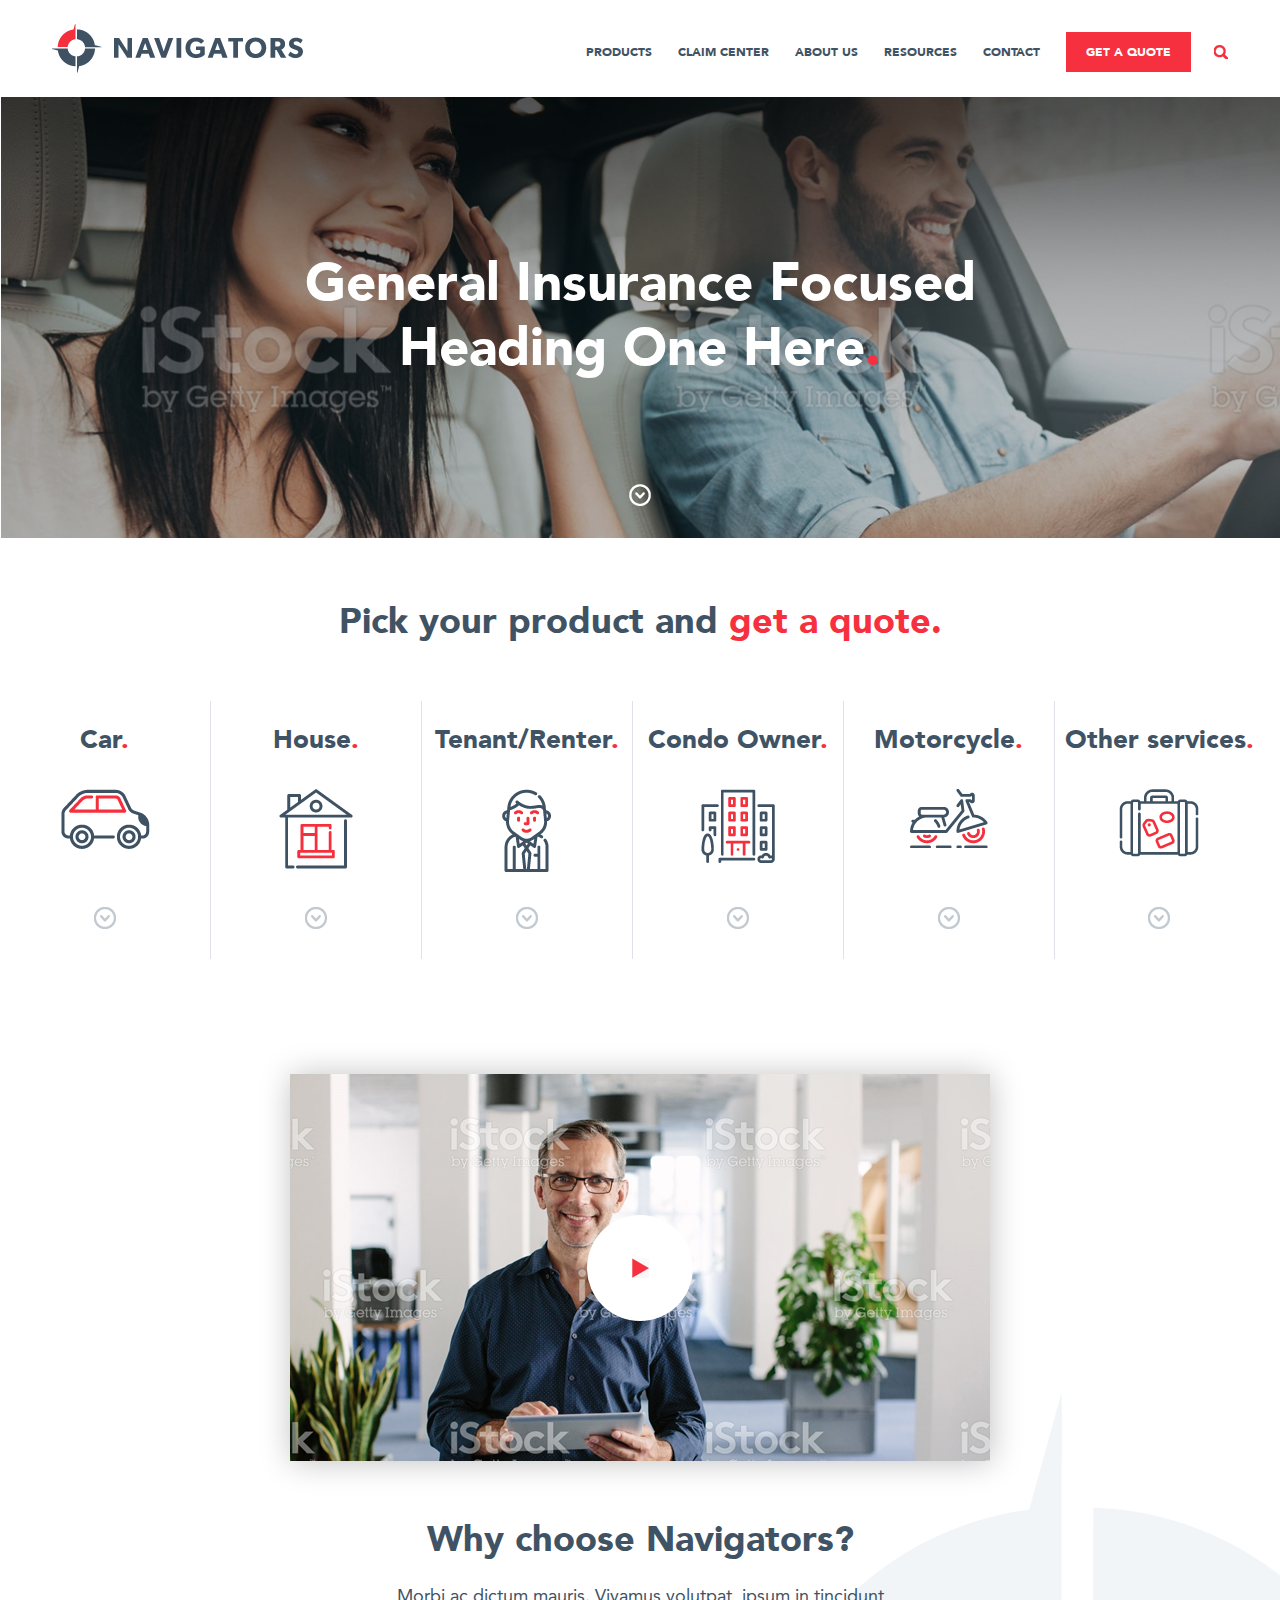
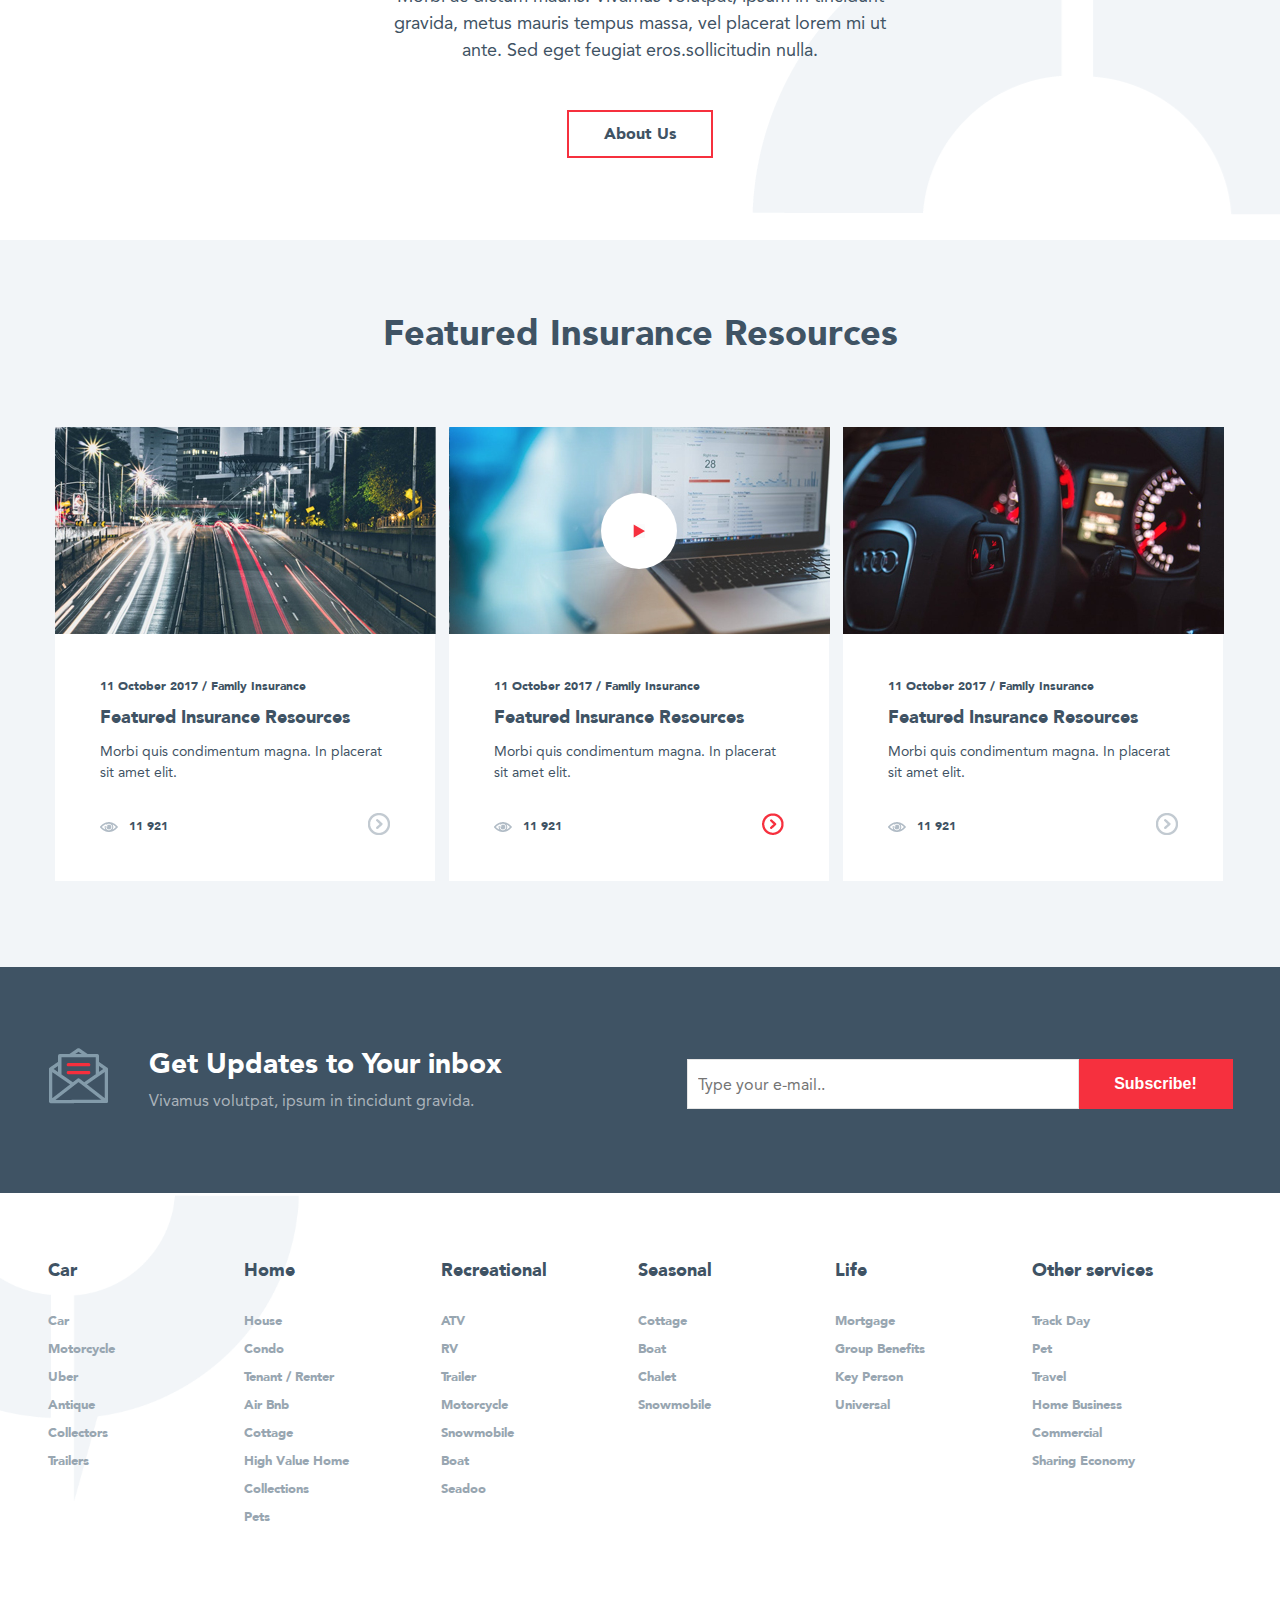
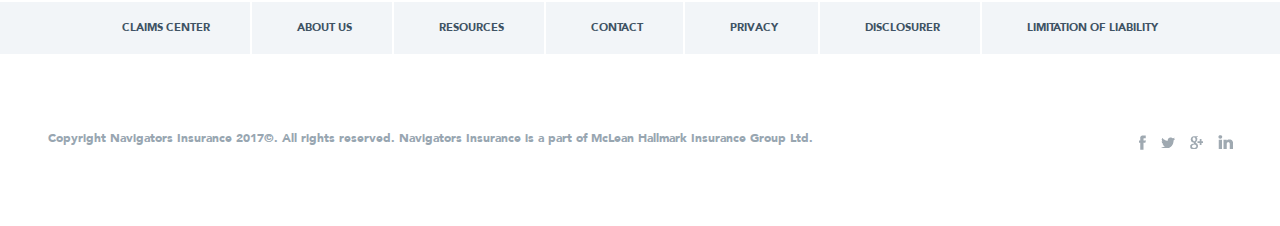
==== index.html @ dd0a59f6 "first-commit" ====
<!DOCTYPE html>
<head>
	<meta http-equiv="Content-Type" content="text/html; charset=utf-8" />
	<title>Navigators</title>
	<meta name="viewport" content="width=device-width, initial-scale=1">
	<link rel="shortcuticon" type="image/x-icon" href="images/favicon.ico">

	<!-- Custom Stylesheet -->
	<link rel="stylesheet" href="css/style.css">

	<!--[if lt IE 9]>
		<script src="js/html5shiv.js"></script>
	<![endif]-->

</head>

<body>
	
	<div class="main">
		<!-- header -->
		<header>
			<div class="outer_container">
				<div class="logo pull_left">
					<a class="inl_block full_width" href="javascript:void(0);">
						<img src="images/logo/logo.svg" alt="">
					</a>
				</div>
				<div class="nav-right pull_right">
					<div class="nav inl_block">
						<ul>
							<li class="inl_block"><a href="javascript:void(0);">products</a></li>
							<li class="inl_block"><a href="javascript:void(0);">claim center</a></li>
							<li class="inl_block"><a href="javascript:void(0);">about us</a></li>
							<li class="inl_block"><a href="javascript:void(0);">resources</a></li>
							<li class="inl_block"><a href="javascript:void(0);">contact</a></li>
						</ul>
					</div>
					<div class="get_quote inl_block">
						<a href="javascript:void(0);" class="inl_block">get a quote</a>
					</div>
					<div class="search_icon inl_block">
						<span><img src="images/icons/search.svg" alt=""></span>
					</div>
				</div>
				<div class="clear_fix"></div>
			</div>
		</header>

		<!-- banner -->

		<section class="home_banner">
			<div class="main_container">
				<div class="home_banner_cont_cover">
					<div class="banner_tag_line act_center">
						<h1 class="text_center no_margin">General Insurance Focused <br> Heading One Here<span class="red_cont">.</span></h1>
					</div>
					<a href="javascript:void(0);" class="inl_block"><span class="scroll_down_icon"></span></a>
				</div>
			</div>
		</section>

		<!-- pick product -->

		<section class="pick_product">
			<div class="outer_container">
				<div class="pick_product_cover">
					<div class="its_title">
						<h2 class="no_margin text_center" >Pick your product and <span class="red_cont">get a quote.</span></h2>
					</div>
					<ul class="product_gridof6 no_list_style">
						<li class="product_box">
							<h4 class="m_top_0">Car<span class="red_cont">.</span></h4>
							<div class="product_icon text_center">
								<img src="images/icons/car_icon.png" alt="">
							</div>
							<div class="product_drop_arrow text_center">
								<a href="javascript:void(0);"><img src="images/icons/grey_down_icon.png" alt=""></a>
							</div>
						</li>
						<li class="product_box">
							<h4 class="m_top_0">House<span class="red_cont">.</span></h4>
							<div class="product_icon text_center">
								<img src="images/icons/house_icon.png" alt="">
							</div>
							<div class="product_drop_arrow text_center">
								<a href="javascript:void(0);"><img src="images/icons/grey_down_icon.png" alt=""></a>
							</div>
						</li>
						<li class="product_box">
							<h4 class="m_top_0">Tenant/Renter<span class="red_cont">.</span></h4>
							<div class="product_icon text_center">
								<img src="images/icons/tenant_icon.png" alt="">
							</div>
							<div class="product_drop_arrow text_center">
								<a href="javascript:void(0);"><img src="images/icons/grey_down_icon.png" alt=""></a>
							</div>
						</li>
						<li class="product_box">
							<h4 class="m_top_0">Condo Owner<span class="red_cont">.</span></h4>
							<div class="product_icon text_center">
								<img src="images/icons/condo_icon.png" alt="">
							</div>
							<div class="product_drop_arrow text_center">
								<a href="javascript:void(0);"><img src="images/icons/grey_down_icon.png" alt=""></a>
							</div>
						</li>
						<li class="product_box">
							<h4 class="m_top_0">Motorcycle<span class="red_cont">.</span></h4>
							<div class="product_icon text_center">
								<img src="images/icons/motor_cycle_icon.png" alt="">
							</div>
							<div class="product_drop_arrow text_center">
								<a href="javascript:void(0);"><img src="images/icons/grey_down_icon.png" alt=""></a>
							</div>
						</li>
						<li class="product_box">
							<h4 class="m_top_0">Other services<span class="red_cont">.</span></h4>
							<div class="product_icon text_center">
								<img src="images/icons/other_icon.png" alt="">
							</div>
							<div class="product_drop_arrow text_center">
								<a href="javascript:void(0);"><img src="images/icons/grey_down_icon.png" alt=""></a>
							</div>
						</li>
						<div class="clear_fix"></div>
					</ul>
				</div>
			</div>
		</section>
		
		<!-- video & why section -->

		<section class="video__why">
			<div class="outer_container">
				<div class="video_cover">
					<div class="video_box">
						<img src="images/backgrounds/video_bg.jpg" alt="">
						<span class="play_btn"></span>
					</div>
				</div>
				<div class="about_nav_cover">
					<div class="its_title">
						<h2 class="no_margin text_center" >Why choose Navigators?</h2>
					</div>
					<div class="about_nav_cont">
						<p>Morbi ac dictum mauris. Vivamus volutpat, ipsum in tincidunt gravida, metus mauris tempus massa, vel placerat lorem mi ut ante. Sed eget feugiat eros.sollicitudin nulla. </p>
						<div class="about_link">
							<a href="">About Us</a>
						</div>
					</div>
				</div>
			</div>
		</section>

		
		<!-- featured insurance -->

		<section class="featured_insurance">
			<div class="main_container">
				<div class="featured_cover">
					<div class="its_title">
						<h2 class="no_margin text_center">Featured Insurance Resources</h2>
					</div>
					<div class="feature_cards">
						<div class="feature_col">
							<div class="feat_img">
								<img src="images/feature_1.jpg" alt="">
							</div>
							<div class="feat_cont">
								<div class="feat_date">
									<p>11 October 2017 / Family Insurance</p>
								</div>
								<div class="feat_name">
									<h6>Featured Insurance Resources</h6>
								</div>
								<div class="feat_para">
									<p>Morbi quis condimentum magna. In placerat sit amet elit.</p>
								</div>
								<div class="feat_foot">
									<span class="feat_views pull_left">
										<img src="images/icons/views.png" alt="">
										11 921
									</span>
									<span  class="feat_link pull_right">
										<a href=""><img class="icon_right" src="images/icons/grey_down_icon.png" alt=""></a>
									</span>
									<div class="clear_fix"></div>
								</div>
							</div>
						</div>
						<div class="feature_col">
							<div class="feat_img">
								<img src="images/feature_2.jpg" alt="">
								<span class="small_play_btn"></span>
							</div>
							<div class="feat_cont">
								<div class="feat_date">
									<p>11 October 2017 / Family Insurance</p>
								</div>
								<div class="feat_name">
									<h6>Featured Insurance Resources</h6>
								</div>
								<div class="feat_para">
									<p>Morbi quis condimentum magna. In placerat sit amet elit.</p>
								</div>
								<div class="feat_foot">
									<span class="feat_views pull_left">
										<img src="images/icons/views.png" alt="">
										11 921
									</span>
									<span  class="feat_link pull_right">
										<a href=""><img src="images/icons/red_icon_right.png" alt=""></a>
									</span>
									<div class="clear_fix"></div>
								</div>
							</div>
						</div>
						<div class="feature_col">
							<div class="feat_img">
								<img src="images/feature_3.jpg" alt="">
							</div>
							<div class="feat_cont">
								<div class="feat_date">
									<p>11 October 2017 / Family Insurance</p>
								</div>
								<div class="feat_name">
									<h6>Featured Insurance Resources</h6>
								</div>
								<div class="feat_para">
									<p>Morbi quis condimentum magna. In placerat sit amet elit.</p>
								</div>
								<div class="feat_foot">
									<span class="feat_views pull_left">
										<img src="images/icons/views.png" alt="">
										11 921
									</span>
									<span  class="feat_link pull_right">
										<a href=""><img class="icon_right" src="images/icons/grey_down_icon.png" alt=""></a>
									</span>
									<div class="clear_fix"></div>
								</div>
							</div>
						</div>
						<div class="clear_fix"></div>
					</div>
				</div>
			</div>
		</section>


		<footer>
			<section class="get_update">
				<div class="main_container">
					<div class="left_content pull_left">
						<span class="update_icon inl_block vtop"><img src="images/icons/update_mail_icon.svg" alt=""></span>
						<div class="get_update_content inl_block">
							<h4 class="m_top_0">Get Updates to Your inbox</h4>
							<p class="m_buttom_0">Vivamus volutpat, ipsum in tincidunt gravida.</p>
						</div>
					</div>
					<div class="right_content pull_right">
						<div class="subcribe_cover">
							<form action="POST" class="subscribe_me pull_right">
								<input type="email" placeholder="Type your e-mail.." class="vtop">
								<span class="inl_block"><input type="submit" value="Subscribe!" class="text_center"></span>
							</form>
						</div>
					</div>
					<div class="clear_fix"></div>
				</div>
			</section>
			<section class="footer_main">
				<div class="footer_nav">
					<div class="main_container">
						<div class="foot_col">
							<h6 class="m_top_0">Car</h6>
							<ul class="no_list_style">
								<li><a href="javascript:void(0);">Car</a></li>
								<li><a href="javascript:void(0);">Motorcycle</a></li> 
								<li><a href="javascript:void(0);">Uber</a></li>
								<li><a href="javascript:void(0);">Antique</a></li>
								<li><a href="javascript:void(0);">Collectors</a></li>
								<li><a href="javascript:void(0);">Trailers</a></li>
							</ul>
						</div>
						<div class="foot_col">
							<h6 class="m_top_0">Home</h6>
							<ul class="no_list_style">
								<li><a href="javascript:void(0);">House</a></li>
								<li><a href="javascript:void(0);">Condo</a></li> 
								<li><a href="javascript:void(0);">Tenant / Renter</a></li>
								<li><a href="javascript:void(0);">Air Bnb</a></li>
								<li><a href="javascript:void(0);">Cottage</a></li>
								<li><a href="javascript:void(0);">High Value Home</a></li>
								<li><a href="javascript:void(0);">Collections</a></li>
								<li><a href="javascript:void(0);">Pets</a></li>
							</ul>
						</div>
						<div class="foot_col">
							<h6 class="m_top_0">Recreational</h6>
							<ul class="no_list_style">
								<li><a href="javascript:void(0);">ATV</a></li>
								<li><a href="javascript:void(0);">RV</a></li> 
								<li><a href="javascript:void(0);">Trailer</a></li>
								<li><a href="javascript:void(0);">Motorcycle</a></li>
								<li><a href="javascript:void(0);">Snowmobile</a></li>
								<li><a href="javascript:void(0);">Boat</a></li>
								<li><a href="javascript:void(0);">Seadoo</a></li>
							</ul>
						</div>
						<div class="foot_col">
							<h6 class="m_top_0">Seasonal</h6>
							<ul class="no_list_style">
								<li><a href="javascript:void(0);">Cottage</a></li>
								<li><a href="javascript:void(0);">Boat</a></li> 
								<li><a href="javascript:void(0);">Chalet</a></li>
								<li><a href="javascript:void(0);">Snowmobile</a></li>
							</ul>
						</div>
						<div class="foot_col">
							<h6 class="m_top_0">Life</h6>
							<ul class="no_list_style">
								<li><a href="javascript:void(0);">Mortgage</a></li>
								<li><a href="javascript:void(0);">Group Benefits</a></li> 
								<li><a href="javascript:void(0);">Key Person</a></li>
								<li><a href="javascript:void(0);">Universal</a></li>
							</ul>
						</div>
						<div class="foot_col">
							<h6 class="m_top_0">Other services</h6>
							<ul class="no_list_style">
								<li><a href="javascript:void(0);">Track Day</a></li>
								<li><a href="javascript:void(0);">Pet</a></li> 
								<li><a href="javascript:void(0);">Travel</a></li>
								<li><a href="javascript:void(0);">Home Business</a></li>
								<li><a href="javascript:void(0);">Commercial</a></li>
								<li><a href="javascript:void(0);">Sharing Economy</a></li>
							</ul>
						</div>
					</div>
				</div>
				<div class="foot_nav_band">
					<div class="main_container">
						<ul class="no_list_style text_center child_inline">
							<li><a href="javascript:void(0);">Claims Center</a></li>
							<li><a href="javascript:void(0);">About US</a></li>
							<li><a href="javascript:void(0);">Resources</a></li>
							<li><a href="javascript:void(0);">Contact</a></li>
							<li><a href="javascript:void(0);">Privacy</a></li>
							<li><a href="javascript:void(0);">Disclosurer</a></li>
							<li><a href="javascript:void(0);">Limitation of Liability</a></li>
						</ul>
					</div>		
				</div>
				<div class="foot_bottom">
					<div class="main_container">
						<div class="copy_right pull_left inl_block">
							<p>Copyright Navigators Insurance 2017©. All rights reserved. Navigators Insurance is a part of McLean Hallmark Insurance Group Ltd.</p>
						</div>
						<div class="sociol_icon pull_right">
							<ul class="no_list_style child_inline">
								<li><a href="javascript:void(0);"><img src="images/icons/fb_icon.svg" alt=""></a></li>
								<li><a href="javascript:void(0);"><img src="images/icons/twitter_icon.svg" alt=""></a></li>
								<li><a href="javascript:void(0);"><img src="images/icons/gplus_icon.svg" alt=""></a></li>
								<li><a href="javascript:void(0);"><img src="images/icons/lin_icon.svg" alt=""></a></li>
							</ul>
						</div>
					</div>	
				</div>
			</section>
		</footer>



	</div>




	<!-- JQuery CDN -->
	<script src="http://ajax.googleapis.com/ajax/libs/jquery/1.9.1/jquery.min.js"></script>
	<!-- custom JS -->
	<script src="js/custom.js"></script>
</body>
</html>
---- css/style.css ----
@charset "utf-8";
/*
Theme Name: Retail Prophet
Theme URI: http://wordpress.org/themes/twentyfourteen
Author: Parachute
Author URI: http://parachutedev.ca
*/


* {
	 margin:0 auto;
}

html, body, div, span, applet, object, iframe, h1, h2, h3, h4, h5, h6, p, blockquote, pre, a, abbr, acronym, address, big, cite, code, del, dfn, em, font, ins, kbd, q, s, samp, small, strike, strong, sub, sup, tt, var, dl, dt, dd, ol, ul, li, fieldset, form, label, legend, table, caption, tbody, tfoot, thead, tr, th, td {
	border: 0;
	font-family: inherit;
	font-size: 100%;
	font-style: inherit;
	font-weight: inherit;
	margin: 0;
	outline: 0;
	padding: 0;
	vertical-align: baseline;
}
article, aside, details, figcaption, figure, footer, header, hgroup, nav, section {
	display: block;
}
audio, canvas, video {
	display: inline-block;
	max-width: 100%;
}
html {
	overflow-y: scroll;
	-webkit-text-size-adjust: 100%;
	-ms-text-size-adjust:100%;
}
body, button, input, select, textarea {
	font-weight: 400;
	line-height: 1.5;
}
a {
	color: #24890d;
	text-decoration: none;
	transition: all 0.5s ease 0s;
	-webkit-transition: all 0.5s ease 0s;
	-moz-transition: all 0.5s ease 0s;
	-o-transition: all 0.5s ease 0s;
}
a:focus {
	outline: none;
}
a:hover, a:active {
	outline: 0;
}
a:active, a:hover {
	color: #7ab509;
}
h1, h2, h3, h4, h5, h6 {
	clear: both;
	margin: 36px 0 12px;
}
h1 {
	font-size: 26px;
	line-height: 1.3846153846;
}
h2 {
	font-size: 24px;
	line-height: 1;
}
h3 {
	font-size: 22px;
	line-height: 1.0909090909;
}
h4 {
	font-size: 20px;
	line-height: 1.2;
}
h5 {
	font-size: 18px;
	line-height: 1.3333333333;
}
h6 {
	font-size: 16px;
	line-height: 1.5;
}
address {
	font-style: italic;
	margin-bottom: 24px;
}
abbr[title] {
	border-bottom: 1px dotted #2b2b2b;
	cursor: help;
}
b, strong {
	font-weight: 500;
}
cite, dfn, em, i {
	font-style: italic;
}
mark, ins {
	background: #fff9c0;
	text-decoration: none;
}
p {
	margin-bottom: 24px;
}
code, kbd, tt, var, samp, pre {
	font-family: monospace, serif;
	font-size: 15px;
	-webkit-hyphens: none;
	-moz-hyphens:none;
	-ms-hyphens: none;
	hyphens:none;
	line-height: 1.6;
}
pre {
	border: 1px solid rgba(0, 0, 0, 0.1);
	-webkit-box-sizing: border-box;
	-moz-box-sizing: border-box;
	box-sizing: border-box;
	margin-bottom: 24px;
	max-width: 100%;
	overflow: auto;
	padding: 12px;
	white-space: pre;
	white-space: pre-wrap;
	word-wrap: break-word;
}
blockquote, q {
	-webkit-hyphens: none;
	-moz-hyphens: none;
	-ms-hyphens: none;
	hyphens:none;
	quotes: none;
}
blockquote:before, blockquote:after, q:before, q:after {
	content: "";
	content: none;
}
blockquote {
	color: #767676;
	font-size: 19px;
	font-style: italic;
	font-weight: 300;
	line-height: 1.2631578947;
	margin-bottom: 24px;
}
blockquote cite, blockquote small {
	color: #2b2b2b;
	font-size: 16px;
	font-weight: 400;
	line-height: 1.5;
}
blockquote em, blockquote i, blockquote cite {
	font-style: normal;
}
blockquote strong, blockquote b {
	font-weight: 400;
}
small {
	font-size: smaller;
}
big {
	font-size: 125%;
}
sup, sub {
	font-size: 75%;
	height: 0;
	line-height: 0;
	position: relative;
	vertical-align: baseline;
}
sup {
	bottom: 1ex;
}
sub {
	top: .5ex;
}
dl {
	margin-bottom: 24px;
}
dt {
	font-weight: bold;
}
dd {
	margin-bottom: 24px;
}
ul, ol {
	list-style: none;
}
ul {
	list-style: disc;
}
ol {
	list-style: decimal;
}
img {
	-ms-interpolation-mode: bicubic;
	border: 0;
	vertical-align: middle;
}
figure {
	margin: 0;
}
fieldset {
	border: 1px solid rgba(0, 0, 0, 0.1);
	margin: 0 0 24px;
	padding: 11px 12px 0;
}
legend {
	white-space: normal;
}
button, input, select, textarea {
	-webkit-box-sizing: border-box;
	-moz-box-sizing: border-box;
	box-sizing: border-box;
	font-size: 100%;
	margin: 0;
	max-width: 100%;
	vertical-align: baseline;
}
button, input {
	line-height: normal;
}
input, textarea {
	background-image: -webkit-linear-gradient(hsla(0, 0%, 100%, 0), hsla(0, 0%, 100%, 0)); /* Removing the inner shadow, rounded corners on iOS inputs */
}
button, html input[type="button"], input[type="reset"], input[type="submit"] {
	-webkit-appearance: button;
	cursor: pointer;
}
button[disabled], input[disabled] {
	cursor: default;
}
input[type="checkbox"], input[type="radio"] {
	padding: 0;
}
input[type="search"] {
	-webkit-appearance: textfield;
}
input[type="search"]::-webkit-search-decoration {
-webkit-appearance: none;
}
button::-moz-focus-inner, input::-moz-focus-inner {
border: 0;
padding: 0;
}
textarea {
	overflow: auto;
	vertical-align: top;
}
table, th, td {
	border: 1px solid rgba(0, 0, 0, 0.1);
}
table {
	border-collapse: separate;
	border-spacing: 0;
	border-width: 1px 0 0 1px;
	margin-bottom: 24px;
	width: 100%;
}
caption, th, td {
	font-weight: normal;
	text-align: left;
}
th {
	border-width: 0 1px 1px 0;
	font-weight: bold;
}
td {
	border-width: 0 1px 1px 0;
}
del {
	color: #767676;
}
hr {
	background-color: rgba(0, 0, 0, 0.1);
	border: 0;
	height: 1px;
	margin-bottom: 23px;
}

/* Support a widely-adopted but non-standard selector for text selection styles
 * to achieve a better experience. See http://core.trac.wordpress.org/ticket/25898.
 */
/*::selection {
 background: #24890d;
 color: #fff;
 text-shadow: none;
}

::-moz-selection {
 background: #24890d;
 color: #fff;
 text-shadow: none;
}*/
/* Input fields */

input, textarea {
	border: 1px solid rgba(0, 0, 0, 0.1);
	border-radius: 2px;
	color: #2b2b2b;
	padding: 8px 10px 7px;
}
textarea {
	width: 100%;
}
input:focus, textarea:focus {
	border: 1px solid rgba(0, 0, 0, 0.3);
	outline: 0;
}
/* Buttons */
button, .button, input[type="button"], input[type="reset"], input[type="submit"] {
	background-color: #f6303e;
	border: 0;
	color: #fff;
	font-size: 12px;
	font-weight: 700;
	padding: 10px 30px 11px;
	text-transform: uppercase;
	vertical-align: bottom;
}
button:hover, button:focus, .button:hover, .button:focus, input[type="button"]:hover, input[type="button"]:focus, input[type="reset"]:hover, input[type="reset"]:focus, input[type="submit"]:hover, input[type="submit"]:focus {
	background-color: #41a62a;
	color: #fff;
}
button:active, .button:active, input[type="button"]:active, input[type="reset"]:active, input[type="submit"]:active {
	background-color: #55d737;
}
.search-field {
	width: 100%;
}
.search-submit {
	display: none;
}
/* Placeholder text color -- selectors need to be separate to work. */

::-webkit-input-placeholder {
 /*color: #939393;*/
}
:-moz-placeholder {
 /*color: #939393;*/
}
::-moz-placeholder {
/* color: #939393;*/
 opacity: 1; /* Since FF19 lowers the opacity of the placeholder by default */
}

:-ms-input-placeholder {
 /*color: #939393;*/
}
/* Responsive images. Fluid images for posts, comments, and widgets */

.hide {
	display: none;
}
.inl_block{
	display: inline-block;
}
.text_center{
	text-align: center;
}
.text_left{
	text-align: left;
}
.text-right{
	text-align: right;
}
.pull_left {
	float: left;
}
.pull_right {
	float: right;
}
.act_center {
	display: block;
	margin-left: auto;
	margin-right: auto;
}
.full_width{
	max-width: 100%;
}
.clear_fix{
	clear: both;
}
.uppercase{
	text-transform: uppercase;
}
.no_margin{
	margin: 0px;
}
.no_list_style{
	list-style-type: none; 
}
.vtop{
	vertical-align: top;
}
.m_top_0{
	margin-top: 0px;
}
.m_buttom_0{
	margin-bottom: 0px;
}
.child_inline *{
	display: inline-block;
}
/*font impotorted here*/
@font-face{
	font-family: Avenir_Black;
	src: url('../fonts/Avenir_Black.ttf');
}
@font-face{
	font-family: Avenir_Heavy;
	src: url('../fonts/Avenir_Heavy.ttf');
}
@font-face{
	font-family: Avenir_Roman;
	src: url('../fonts/Avenir_Roman.otf');
}

/*START: Custom Style*/
body{
	font-family: Avenir_Black;
	color: #3f5364;
	font-size: 100%;
	background-color: #fff;
}
.outer_container{
	max-width: 1498px;
	margin-left: auto;
	margin-right: auto;
}
.main_container{
	max-width: 1185px;
	margin-left: auto;
	margin-right: auto;
}
.main{
	width: 100%;
}
.red_cont{
	color: #f6303e;
}
/*START: Header style*/
header{
	padding: 24px 52px;
}
.logo a{
	width: 251px;
}
.nav{
	margin-top: 15px;
}
.nav li{
	margin-right: 21px;
}
.nav li a{
	font-size: 12px;
	color: #3f5364;
	text-transform: uppercase;
}
.get_quote a{
	text-transform: uppercase;
	padding: 11px 20px;
	color: #fff;
	background-color: #f6303e;
	font-size: 12px;
}
.search_icon{
	margin-top: 14px;
	margin-left: 18px;
}
.search_icon:hover{
	cursor: pointer;
}

/*END: Header style*/


/*START: footer style*/
.get_update{
	background-color: #3f5364;
	padding: 80px 0px 80px;
}
.left_content,
.right_content{
	width: 50%;
}
.get_update_content{
	margin-left: 35px;
}
.get_update_content h4{
	color: #fff;
	font-size: 28px;
	font-weight: bold;
	margin-bottom: 8px;
}
.get_update_content p{
	font-family: Avenir_Roman;
	font-size: 16px;
	color: #abb3bb;
}
.subcribe_cover{
	margin-top: 12px;
}
.subscribe_me{
	display: table;
}
.subscribe_me input[type="email"]{
	width: 392px;
	height: 50px;
	font-family: Avenir_Roman;
	font-size: 16px;
	background-color: #fff;
	color: #3f5364;
	display: table-cell;
	border-radius: 0px;
}
.subscribe_me input[type="submit"]{
	background-color: #f6303e;
	color: #fff;
	font-size: 16px;
	padding: 16px 0px;
	width: 154px;
	border-radius: 0px;
	text-transform: capitalize;
}
.footer_main{
	position: relative;
	padding: 63px 0 73px;
	overflow: hidden;
}
.footer_main::before{
	content: "";
	position: absolute;
	left: -256px;
    top: -324px;
	background-image: url('../images/backgrounds/magic_circle_bg.svg');
	background-repeat: no-repeat;
	background-size: contain;
	width: 100%;
	height: 100%;
	z-index: -1;
}
.footer_nav{
	padding-bottom: 70px;
}
.foot_col{
	width: 16.2%;
	display: inline-block;
	vertical-align: top;
}
.foot_col h6{
	font-size: 18px;
	color: #3f5364;
	font-weight: bold;
	margin-bottom: 25px;
}
.foot_col a{
	font-size: 13px;
	color: #98a6b1;
}
.foot_col li{
	margin-bottom: 4px;
}
.foot_nav_band{
	background-color: #f2f5f8;
}
.foot_nav_band li a{
	padding: 18px 40px;
	color: #3f5364;
	font-size: 11px;
	border-right: 2px solid #fff;
	text-transform: uppercase;
}
.foot_nav_band li:last-child a{
	border-right: none;
}
.foot_bottom{
	padding-top: 75px;
}
.copy_right p{
	color: #98a6b1;
	margin-bottom: 0px;
	font-size: 12px;
}
.sociol_icon li{
	margin-right: 10px;
}
.sociol_icon li:last-child{
	margin-right: 0px;
}
/*END: footer style*/


/*START: Banner style*/
.home_banner{
	background-image: url('../images/backgrounds/home_banner_bg.jpg');
	background-repeat: no-repeat;
	background-size: cover;
	min-height: 441px;
	position: relative;
}
.banner_tag_line{
	padding-top: 152px;
}
.banner_tag_line h1{
	font-weight: bold;
	font-size: 53px;
	color: #fff;
	line-height: 65px;
}
.scroll_down_icon{
	position: absolute;
	display: inline-block;
	width: 22px;
	height: 22px;
	background-image: url('../images/icons/scroll_down_icon.png');
	background-repeat: no-repeat;
	background-size: contain;
	left: 50%;
	transform: translateX(-50%);
	bottom: 32px;
	z-index: 2;
}
/*END: Banner style*/

/*START: PICK product*/

.pick_product_cover{
	padding: 65px 0px;
}
.its_title h2{
	font-size: 36px;
	color: #3f5364;
}
/*.product_gridof6{
	display: table;
}*/
.pick_product_cover .its_title{
	padding-bottom: 62px;
}
.product_box{
	width: 16.4%;
	float: left;
	border-right: 1px solid #dee2e6;
	display: inline-block;
	padding-top: 22px;
	padding-bottom: 30px;
}
.product_box h4{
	font-size: 26px;
	margin-bottom: 35px;
	text-align: center;
}
.product_icon{
	min-height: 84px;
}
.product_drop_arrow{
	margin-top: 32px;
}
.product_gridof6 li:nth-child(6){
	border-right: none; 
}
/*end: PICK product*/

/*start: video & why*/

.video_box{
	width: 700px;
	height: 387px;
	margin: auto;
	box-shadow: 1px 1px 30px #c1c1c1;
	position: relative;
}
.video__why{
	padding: 50px 0px 82px;
	background-image: url('../images/backgrounds/magic_circle_bg.png');
	background-repeat: no-repeat;
	background-position: 159% -685%;
}
.play_btn{
	position: absolute;
	height: 106px;
	width: 106px;
	left: 50%;
	top: 50%;
	transform: translate(-50%,-50%);
	border-radius: 50%;
	display: inline-block;
	background-image: url('../images/icons/play_icon.png');
	background-repeat: no-repeat;
	background-position: center;
	background-color: #fff; 
}
.play_btn:hover{
	cursor: pointer;
	background-color: rgba(0,0,0, 0.2);
}
.about_nav_cont{
	width: 40%;
	margin: 0 auto;
}
.about_nav_cont p{
	font-size: 18px;
	text-align: center;
	margin: 0px;
	font-family: Avenir_Roman;
}
.about_nav_cover .its_title{
	padding: 60px 0 25px;
}
.about_link{
	margin-top: 47px;
	text-align: center;
}
.about_link a{
	display: inline-block;
	color: #3f5364;
	padding: 10px 35px;
	border: 2px solid #f6303e;
}
/*end: video & why*/

/*START: featured insurance*/

.featured_insurance{
	background-color: #f2f5f8;
}
.featured_cover{
	padding: 75px 0px 86px;
}
.feature_cards{
	padding-top: 76px;
}
.feature_col{
	width: 380px;
	float: left;
	margin: 0 7px;
	background-color: #fff;
}
.feat_img{
	position: relative;
}
.small_play_btn{
	position: absolute;
	height: 76px;
	width: 76px;
	left: 50%;
	top: 50%;
	transform: translate(-50%,-50%);
	border-radius: 50%;
	display: inline-block;
	background-image: url('../images/icons/small_play_icon.png');
	background-repeat: no-repeat;
	background-position: center;
	background-color: #fff; 
}
.feat_cont{
	padding: 43px 45px 46px;
}
.feat_cont .feat_date p{
	font-size: 12px;
	color: #3f5364;
	font-size: 12px;
	margin-bottom: 8px;
}
.feat_name h6{
	color: #3f5364;
	font-size: 18px;
	margin-top: 0px;
	margin-bottom: 11px;
}
.feat_para{
	min-height: 70px;
}
.feat_para p{
	font-size: 14px;
	font-family: Avenir_Roman;
}
.icon_right{
	transform: rotate(-90deg);
}
.feat_views{
	font-size: 12px;
	margin-top: 6px;
}
.feat_views img{
	margin-right: 7px;
}
/*END: featured insurance*/
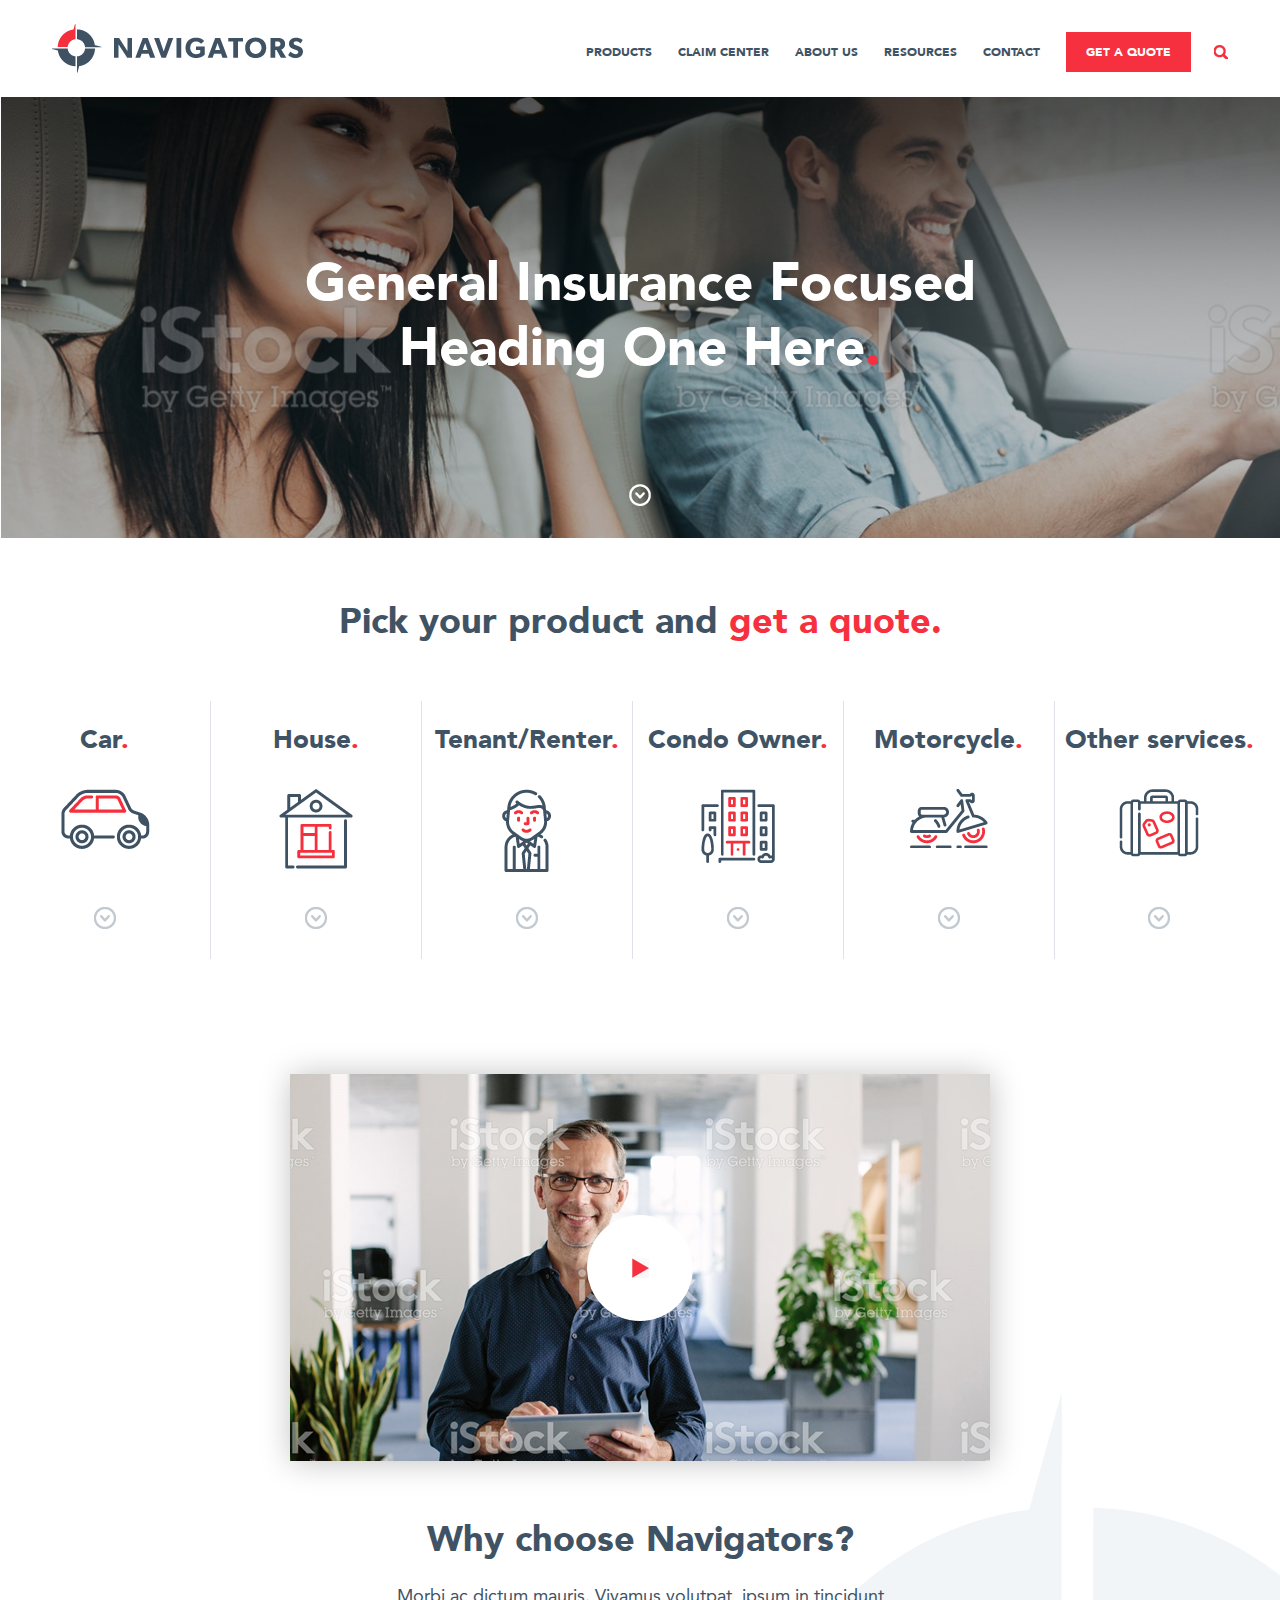
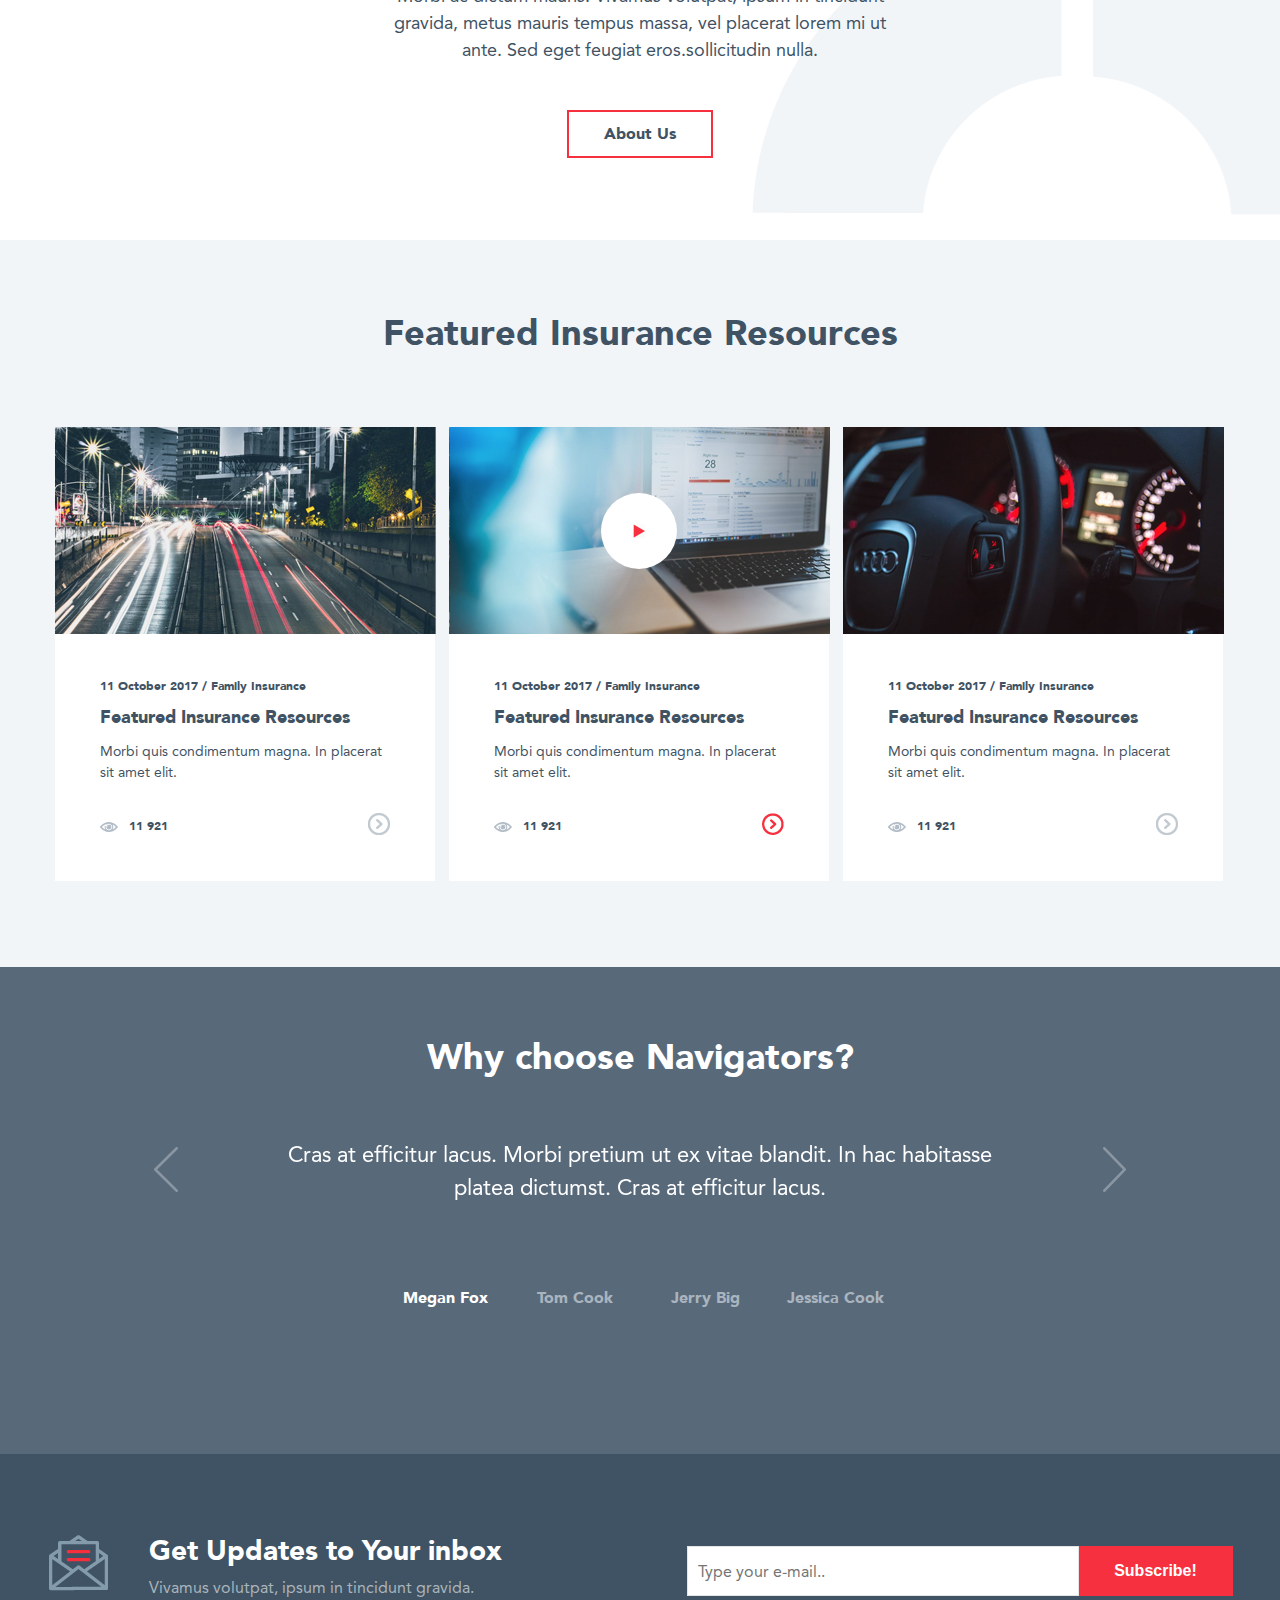
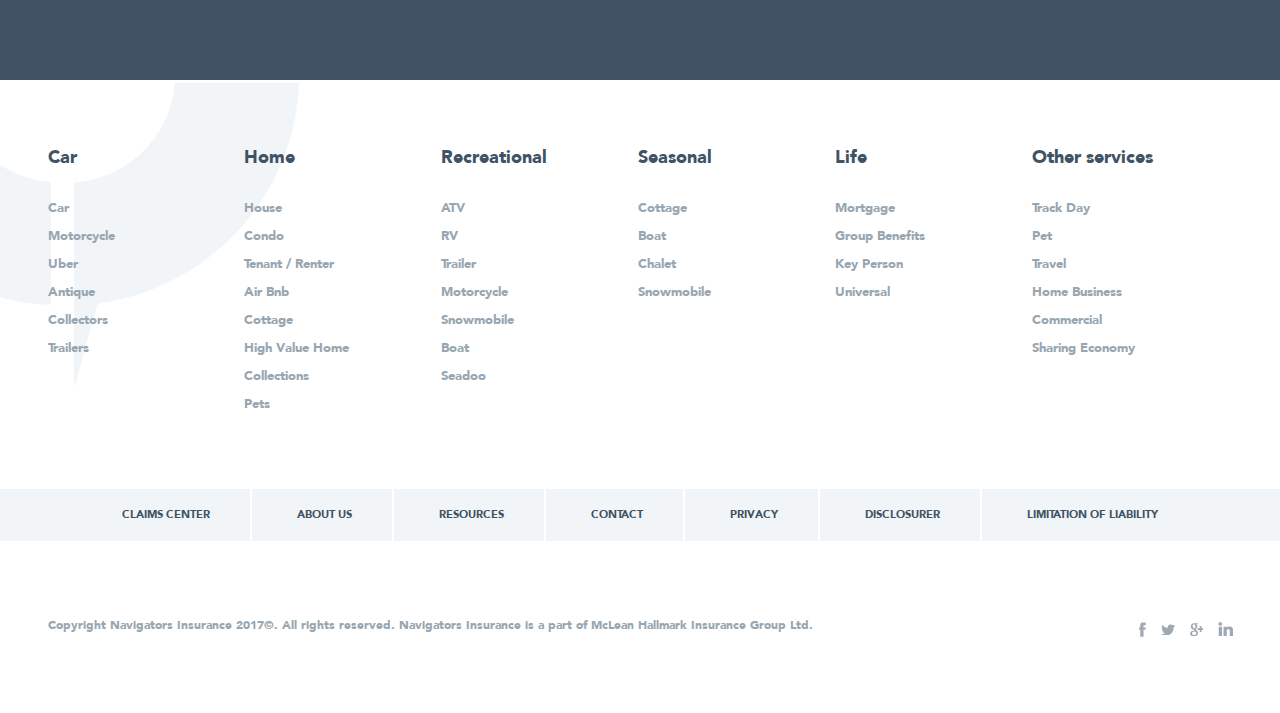
==== commit c48aa027: "owl added" ====
--- a/index.html
+++ b/index.html
@@ -4,6 +4,10 @@
 	<title>Navigators</title>
 	<meta name="viewport" content="width=device-width, initial-scale=1">
 	<link rel="shortcuticon" type="image/x-icon" href="images/favicon.ico">
+
+	<!-- owl carousel style -->
+	<link rel="stylesheet" href="css/owl.carousel.min.css">
+	<link rel="stylesheet" href="css/owl.theme.default.min.css">
 
 	<!-- Custom Stylesheet -->
 	<link rel="stylesheet" href="css/style.css">
@@ -246,6 +250,48 @@
 				</div>
 			</div>
 		</section>
+
+
+
+		<!-- choose navigator -->
+
+
+		<section class="choose_navigator">
+			<div class="main_container">
+				<div class="choose_cover">
+					<div class="its_title">
+						<h2 class="no_margin text_center">Why choose Navigators?</h2>
+					</div>
+					<div class="choose_resons_cover">
+						<div class="choose_reson_cont">
+							<div class="owl-carousel owl-theme text_center">
+								<div class="item">
+						          <p>Cras at efficitur lacus. Morbi pretium ut ex vitae blandit. In hac habitasse platea dictumst. Cras at efficitur lacus.</p>
+						        </div>
+						        <div class="item">
+						          <p>Cras at efficitur lacus. Morbi pretium ut ex vitae blandit. In hac habitasse platea dictumst. Cras at efficitur lacus.</p>
+						        </div>
+						        <div class="item">
+						          <p>Cras at efficitur lacus. Morbi pretium ut ex vitae blandit. In hac habitasse platea dictumst. Cras at efficitur lacus</p>
+						        </div>
+						        <div class="item">
+						          <p>Cras at efficitur lacus. Morbi pretium ut ex vitae blandit. In hac habitasse platea dictumst. Cras at efficitur lacus.</p>
+						        </div>
+							</div>
+						</div>
+						<ul id='carousel-custom-dots' class='owl-dots no_list_style text_center'> 
+						  <li class='owl-dot'>Megan Fox</li> 
+						  <li class='owl-dot'>Tom Cook</li> 
+						  <li class='owl-dot'>Jerry Big</li> 
+						  <li class='owl-dot'>Jessica Cook</li> 
+						</ul>
+					</div>
+				</div>
+			</div>
+		</section>
+
+		
+		
 
 
 		<footer>
@@ -378,7 +424,9 @@
 
 
 	<!-- JQuery CDN -->
-	<script src="http://ajax.googleapis.com/ajax/libs/jquery/1.9.1/jquery.min.js"></script>
+	<script src="https://ajax.googleapis.com/ajax/libs/jquery/3.2.1/jquery.min.js"></script>
+	<!-- owl carousel -->
+	<script src="js/owl.carousel.min.js"></script>
 	<!-- custom JS -->
 	<script src="js/custom.js"></script>
 </body>
--- a/css/style.css
+++ b/css/style.css
@@ -620,6 +620,9 @@
 	background-size: contain;
 	left: 50%;
 	transform: translateX(-50%);
+	-webkit-transform: translateX(-50%);
+	-ms-transform: translateX(-50%);
+	-o-transform: translateX(-50%);
 	bottom: 32px;
 	z-index: 2;
 }
@@ -686,6 +689,9 @@
 	left: 50%;
 	top: 50%;
 	transform: translate(-50%,-50%);
+	-webkit-transform: translate(-50%,-50%);
+	-ms-transform: translate(-50%,-50%);
+	-o-transform: translate(-50%,-50%);
 	border-radius: 50%;
 	display: inline-block;
 	background-image: url('../images/icons/play_icon.png');
@@ -749,6 +755,9 @@
 	left: 50%;
 	top: 50%;
 	transform: translate(-50%,-50%);
+	-webkit-transform: translate(-50%,-50%);
+	-ms-transform: translate(-50%,-50%);
+	-o-transform: translate(-50%,-50%);
 	border-radius: 50%;
 	display: inline-block;
 	background-image: url('../images/icons/small_play_icon.png');
@@ -780,6 +789,9 @@
 }
 .icon_right{
 	transform: rotate(-90deg);
+	-webkit-transform: rotate(-90deg);
+	-ms-transform: rotate(-90deg);
+	-o-transform: rotate(-90deg);
 }
 .feat_views{
 	font-size: 12px;
@@ -788,4 +800,123 @@
 .feat_views img{
 	margin-right: 7px;
 }
-/*END: featured insurance*/+/*END: featured insurance*/
+
+/*START: Choose navigator*/
+
+
+.choose_navigator{
+	background-color: #58697A;
+}
+.choose_cover{
+	padding: 72px 0px;
+}
+.choose_cover .its_title h2{
+	color: #fff;
+}
+.choose_resons_cover{
+	padding: 63px 0px 72px;
+}
+.choose_reson_cont{
+	padding-bottom: 72px;
+	width: 60%;
+	margin: 0 auto;
+}
+.choose_resons_cover .item p{
+	font-size: 22px;
+	color: #fff;
+	margin: 0px;
+	font-family: Avenir_Roman;
+}
+#carousel-custom-dots li{
+	display: inline-block;
+	color: #a9b4be;
+	width: 125px;
+}
+#carousel-custom-dots li:hover{
+	color: #fff;
+	cursor: pointer;
+}
+#carousel-custom-dots li.active{
+	color: #fff;
+}
+.choose_reson_cont .owl-nav .owl-prev,
+.choose_reson_cont .owl-nav .owl-next{
+	position: absolute;
+	top: 0px;
+	background-color: transparent;
+}
+.choose_reson_cont .owl-nav .owl-prev:hover,
+.choose_reson_cont .owl-nav .owl-next:hover{
+	background-color: transparent;
+}
+.choose_reson_cont .owl-nav .owl-prev{
+	left: -20%;
+}
+.choose_reson_cont .owl-nav .owl-next{
+	right: -20%;
+}
+
+
+
+
+
+/*END: Choose navigator*/
+
+
+
+
+
+
+
+
+
+
+
+
+
+
+
+
+
+
+
+
+
+
+
+
+
+
+
+
+
+
+
+
+
+
+
+
+
+
+
+
+
+
+
+
+
+
+
+
+
+
+
+
+
+
+
+
+
+
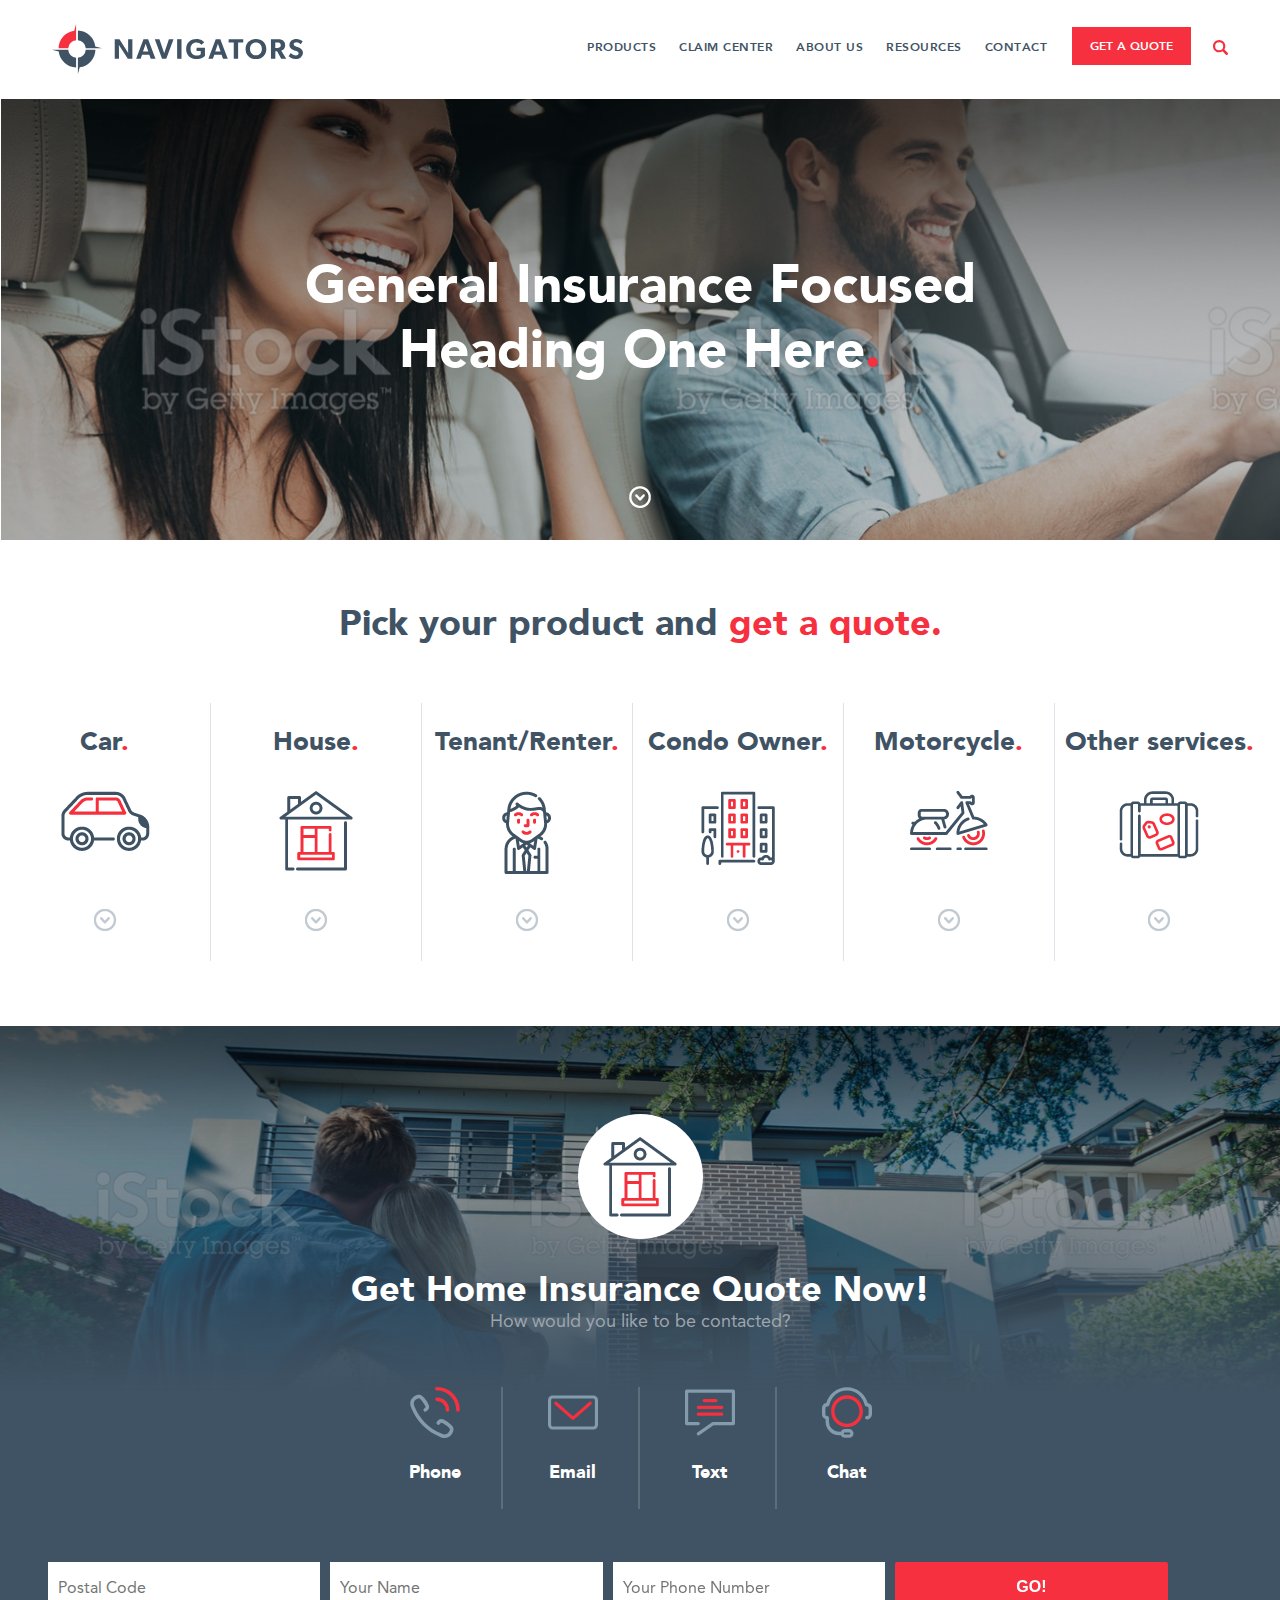
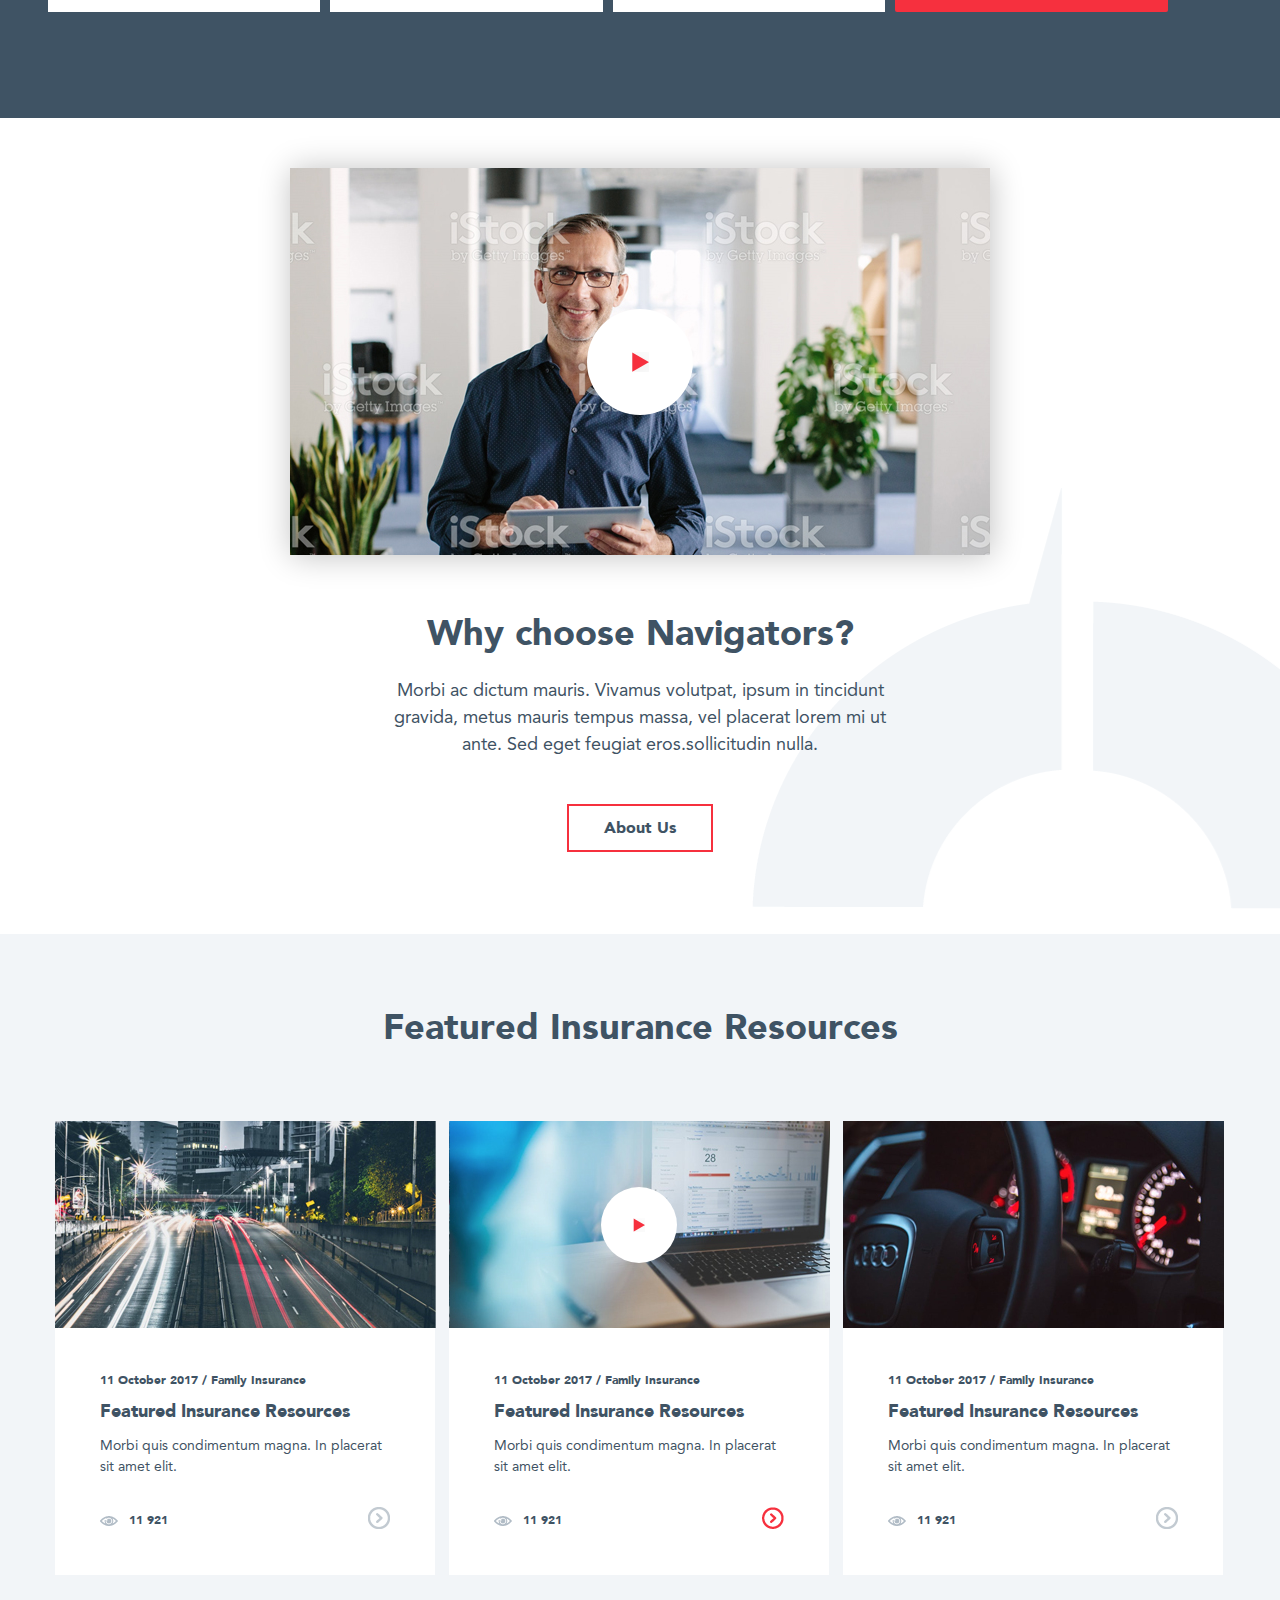
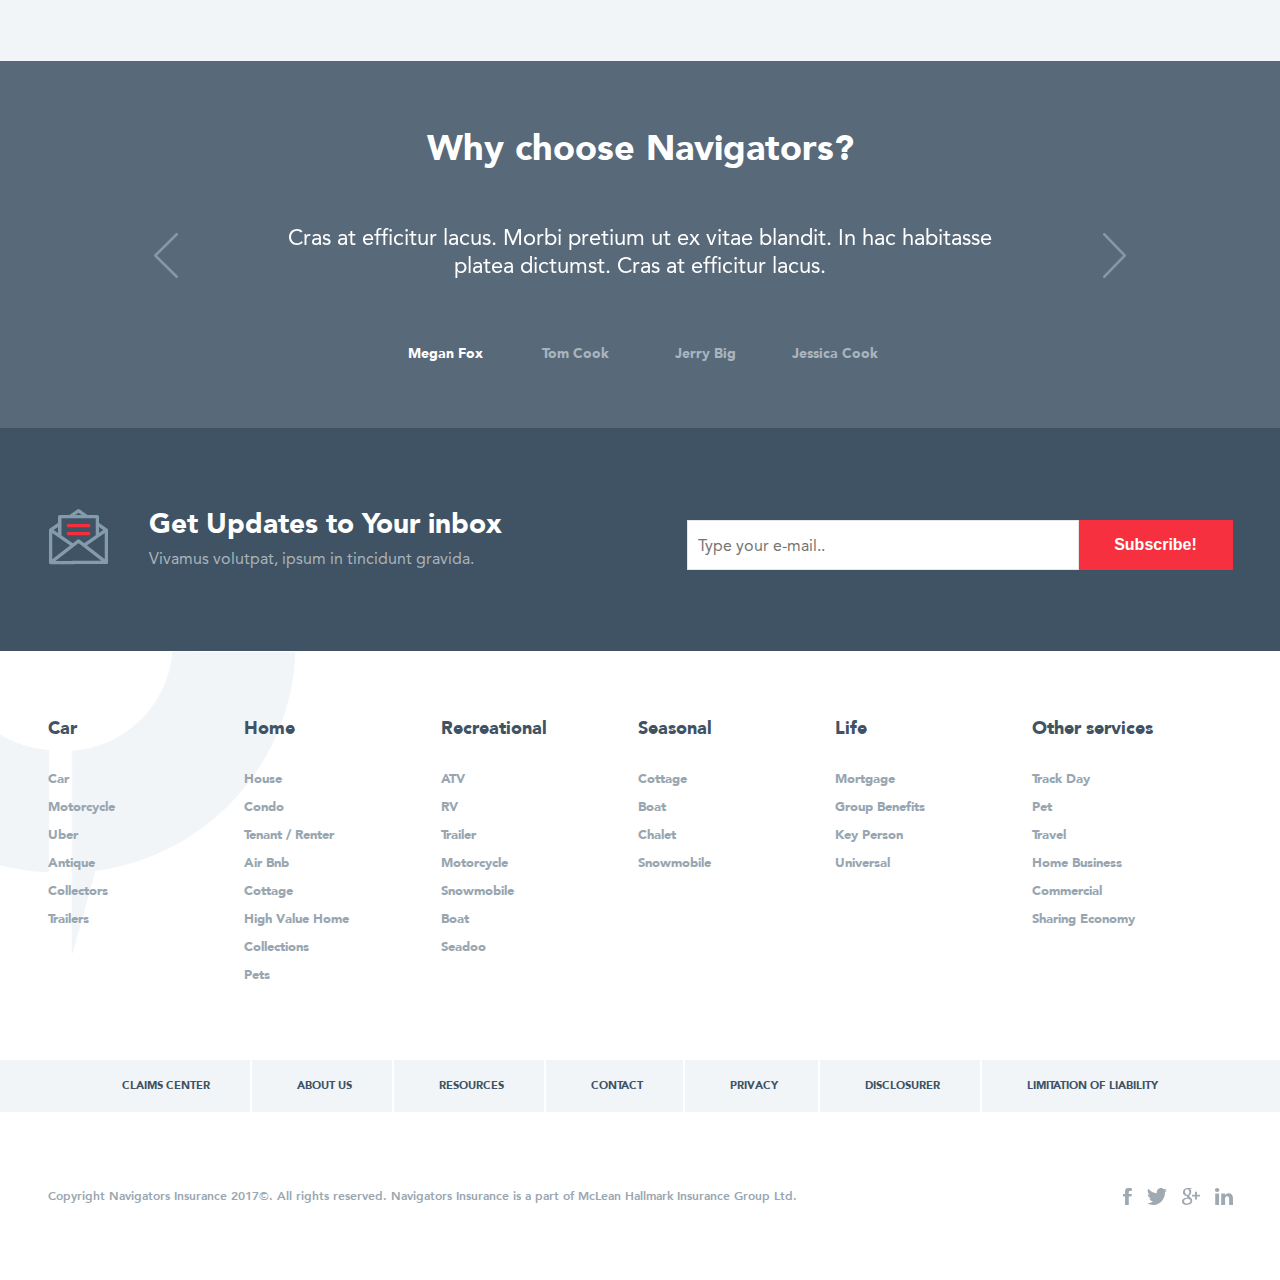
==== commit 42234d54: "8 pages at off" ====
--- a/index.html
+++ b/index.html
@@ -1,13 +1,16 @@
 <!DOCTYPE html>
 <head>
 	<meta http-equiv="Content-Type" content="text/html; charset=utf-8" />
-	<title>Navigators</title>
+	<title>Navigators | Home</title>
 	<meta name="viewport" content="width=device-width, initial-scale=1">
 	<link rel="shortcuticon" type="image/x-icon" href="images/favicon.ico">
 
 	<!-- owl carousel style -->
 	<link rel="stylesheet" href="css/owl.carousel.min.css">
 	<link rel="stylesheet" href="css/owl.theme.default.min.css">
+
+	<!-- animate .css stylesheet -->
+	<link rel="stylesheet" href="css/animate.css">
 
 	<!-- Custom Stylesheet -->
 	<link rel="stylesheet" href="css/style.css">
@@ -29,9 +32,10 @@
 						<img src="images/logo/logo.svg" alt="">
 					</a>
 				</div>
-				<div class="nav-right pull_right">
-					<div class="nav inl_block">
-						<ul>
+
+				<div class="pull_right">
+					<div class="nav_cover inl_block">
+						<ul class="nav text_right main_nav">
 							<li class="inl_block"><a href="javascript:void(0);">products</a></li>
 							<li class="inl_block"><a href="javascript:void(0);">claim center</a></li>
 							<li class="inl_block"><a href="javascript:void(0);">about us</a></li>
@@ -39,13 +43,29 @@
 							<li class="inl_block"><a href="javascript:void(0);">contact</a></li>
 						</ul>
 					</div>
-					<div class="get_quote inl_block">
+					<div class="get_quote inl_block vtop">
 						<a href="javascript:void(0);" class="inl_block">get a quote</a>
 					</div>
-					<div class="search_icon inl_block">
-						<span><img src="images/icons/search.svg" alt=""></span>
-					</div>
-				</div>
+
+					<!-- Search bar here -->
+					<div class="search_bar_top inl_block">
+						<span class="search_bar_cover inl_block">
+							<input id="search__input" type="text" placeholder="">
+							<p class="act_placeholder">Tap to search...</p>
+						</span>
+					</div>
+
+					<!-- search icon toggle - in js -->
+					<div class="search_icon inl_block vtop">
+						<span id="search_btn">
+							<img src="images/icons/search.svg" alt="">
+						</span>
+						<span id="search_close_btn">
+							<img src="images/icons/cross_red.svg" alt="">
+						</span>
+					</div>
+				</div>
+
 				<div class="clear_fix"></div>
 			</div>
 		</header>
@@ -132,6 +152,89 @@
 			</div>
 		</section>
 		
+
+
+		<section class="home_pg_drop_get_quote">
+			<div class="main_container">
+				<div class="drop_head_cover make_relative">
+					<div class="banner_head act_center text_center">
+						<span class="pro_ban_icon"></span>
+						<div class="its_title title_date text_center">
+							<h2 class="no_margin">Get Home Insurance Quote Now!</h2>
+							<p>How would you like to be contacted?</p>
+						</div>
+					</div>
+					<div class="get_options_cover">
+						
+						<ul id='get_quote_nav' class='owl-dots no_list_style text_center act_center'> 
+						  <li class='owl-dot'>
+							<div class="get_op_icon">
+								<img src="images/icons/phone.svg" alt="">
+							</div>
+							<p>Phone</p>
+						  </li> 
+						  <li class='owl-dot'>
+							<div class="get_op_icon">
+								<img src="images/icons/email.svg" alt="">
+							</div>
+							<p>Email</p>
+						  </li> 
+						  <li class='owl-dot'>
+							<div class="get_op_icon">
+								<img src="images/icons/text.svg" alt="">
+							</div>
+							<p>Text</p>
+						  </li> 
+						  <li class='owl-dot'>
+							<div class="get_op_icon">
+								<img src="images/icons/chat.svg" alt="">
+							</div>
+							<p>Chat</p>
+						  </li> 
+						</ul>
+
+						<div id="get_quote_tab_owl" class="owl-carousel owl-theme">
+							<div class="item ">
+								<form action="POST" class="get_q_row">
+									<input type="number" placeholder="Postal Code" class="vtop">
+									<input type="text" placeholder="Your Name" class="vtop">
+									<input type="number" placeholder="Your Phone Number" class="vtop">
+									<input type="submit" value="Go!" class="text_center">
+								</form>
+					        </div>
+					        <div class="item ">
+								<form action="POST" class="get_q_row">
+									<input type="number" placeholder="Postal Code" class="vtop">
+									<input type="text" placeholder="Your Name" class="vtop">
+									<input type="number" placeholder="Your Phone Number" class="vtop">
+									<input type="submit" value="Go!" class="text_center">
+								</form>
+					        </div>
+					        <div class="item ">
+								<form action="POST" class="get_q_row">
+									<input type="number" placeholder="Postal Code" class="vtop">
+									<input type="text" placeholder="Your Name" class="vtop">
+									<input type="number" placeholder="Your Phone Number" class="vtop">
+									<input type="submit" value="Go!" class="text_center">
+								</form>
+					        </div>
+					        <div class="item ">
+								<form action="POST" class="get_q_row">
+									<input type="number" placeholder="Postal Code" class="vtop">
+									<input type="text" placeholder="Your Name" class="vtop">
+									<input type="number" placeholder="Your Phone Number" class="vtop">
+									<input type="submit" value="Go!" class="text_center">
+								</form>
+					        </div>
+						</div>
+
+					</div>
+				</div>
+			</div>
+		</section>
+
+
+
 		<!-- video & why section -->
 
 		<section class="video__why">
@@ -264,7 +367,7 @@
 					</div>
 					<div class="choose_resons_cover">
 						<div class="choose_reson_cont">
-							<div class="owl-carousel owl-theme text_center">
+							<div id="choose_me_owl" class="owl-carousel owl-theme text_center">
 								<div class="item">
 						          <p>Cras at efficitur lacus. Morbi pretium ut ex vitae blandit. In hac habitasse platea dictumst. Cras at efficitur lacus.</p>
 						        </div>
@@ -300,7 +403,7 @@
 					<div class="left_content pull_left">
 						<span class="update_icon inl_block vtop"><img src="images/icons/update_mail_icon.svg" alt=""></span>
 						<div class="get_update_content inl_block">
-							<h4 class="m_top_0">Get Updates to Your inbox</h4>
+							<h3 class="m_top_0">Get Updates to Your inbox</h3>
 							<p class="m_buttom_0">Vivamus volutpat, ipsum in tincidunt gravida.</p>
 						</div>
 					</div>
--- a/css/style.css
+++ b/css/style.css
@@ -320,13 +320,6 @@
 	text-transform: uppercase;
 	vertical-align: bottom;
 }
-button:hover, button:focus, .button:hover, .button:focus, input[type="button"]:hover, input[type="button"]:focus, input[type="reset"]:hover, input[type="reset"]:focus, input[type="submit"]:hover, input[type="submit"]:focus {
-	background-color: #41a62a;
-	color: #fff;
-}
-button:active, .button:active, input[type="button"]:active, input[type="reset"]:active, input[type="submit"]:active {
-	background-color: #55d737;
-}
 .search-field {
 	width: 100%;
 }
@@ -353,6 +346,9 @@
 
 .hide {
 	display: none;
+}
+.block{
+	display: block;
 }
 .inl_block{
 	display: inline-block;
@@ -404,6 +400,15 @@
 .child_inline *{
 	display: inline-block;
 }
+.make_table{
+	display: table;
+}
+.table_cell{
+	display: table-cell;
+}
+.make_relative{
+	position: relative;
+}
 /*font impotorted here*/
 @font-face{
 	font-family: Avenir_Black;
@@ -416,6 +421,14 @@
 @font-face{
 	font-family: Avenir_Roman;
 	src: url('../fonts/Avenir_Roman.otf');
+}
+@font-face{
+	font-family: Avenir_Light;
+	src: url('../fonts/Avenir_Light.otf');
+}
+@font-face{
+	font-family: Avenir_Book;
+	src: url('../fonts/Avenir_Book.otf');
 }
 
 /*START: Custom Style*/
@@ -435,6 +448,15 @@
 	margin-left: auto;
 	margin-right: auto;
 }
+.cont_container{
+	max-width: 860px;
+	margin-left: auto;
+	margin-right: auto;
+}
+.inner_container{
+	max-width: 972px;
+	margin: 0 auto;
+}
 .main{
 	width: 100%;
 }
@@ -443,35 +465,108 @@
 }
 /*START: Header style*/
 header{
-	padding: 24px 52px;
+	padding: 24px 52px 25px;
 }
 .logo a{
 	width: 251px;
 }
 .nav{
-	margin-top: 15px;
-}
-.nav li{
-	margin-right: 21px;
-}
-.nav li a{
+	margin-top: 10px;
+}
+.nav_cover li{
+	margin-right: 18px;
+}
+.nav_cover li a{
 	font-size: 12px;
 	color: #3f5364;
+	font-family: Avenir_Heavy;
 	text-transform: uppercase;
+	letter-spacing: 0.5px;
 }
 .get_quote a{
 	text-transform: uppercase;
-	padding: 11px 20px;
-	color: #fff;
+	padding: 10px 18px 10px;
+	color: #fff;
+	font-family: Avenir_Heavy;
 	background-color: #f6303e;
 	font-size: 12px;
+	margin-top: 3px;
+	margin-left: 2px;
 }
 .search_icon{
-	margin-top: 14px;
-	margin-left: 18px;
+	margin-top: 10px;
+	margin-left: 17px;
+}
+.search_icon img{
+	width: 15px;
+	height: 15px;
 }
 .search_icon:hover{
 	cursor: pointer;
+}
+
+#sub_nav_header .main_nav{
+	margin-top: -7px;
+}
+
+.search_bar_top{
+	width: 860px;
+	padding: 8px 0px;
+	display: none;
+}
+.search_bar_cover{
+	position: relative;
+	width: 100%;
+}
+.search_bar_cover::before{
+	content: "";
+	position: absolute;
+	top: 2px;
+	left: -50px;
+	display: inline-block;
+	width: 30px;
+	height: 30px;
+	background-image: url('../images/icons/search_grey.svg');
+	background-repeat: no-repeat;
+	background-size: contain;
+}
+.search_bar_cover p{
+	font-size: 24px;
+	font-family: Avenir_Book;
+	margin: 0px;
+	position: absolute;
+	top: -2px;
+	left: 0px;
+	color: #3f5364;
+	z-index: -1;
+}
+.search_bar_cover input[type="text"]{
+	border: none;
+	outline: none;
+	background-color: transparent;
+	font-size: 24px;
+	font-family: Avenir_Book;
+	width: 100%;
+	z-index: 3;
+	padding: 0px;
+}
+#search_close_btn{
+	display: none;
+}
+/*//double header*/
+#sub_nav_header .main_nav li a{
+	font-size: 11px;
+	color: #9fa9b1;
+}
+#sub_nav_header .main_nav li.active a{
+	color: #3f5364;
+}
+#sub_nav_header .sub_nav li a{
+	text-transform: capitalize;
+	font-size: 15px;
+}
+#sub_nav_header .sub_nav{
+	margin-top: 9px;
 }
 
 /*END: Header style*/
@@ -489,7 +584,7 @@
 .get_update_content{
 	margin-left: 35px;
 }
-.get_update_content h4{
+.get_update_content h3{
 	color: #fff;
 	font-size: 28px;
 	font-weight: bold;
@@ -583,12 +678,19 @@
 	color: #98a6b1;
 	margin-bottom: 0px;
 	font-size: 12px;
+	font-family: Avenir_Heavy;
+}
+.sociol_icon{
+	margin-top: -4px;
 }
 .sociol_icon li{
-	margin-right: 10px;
+	margin: 0px 5px;
 }
 .sociol_icon li:last-child{
 	margin-right: 0px;
+}
+.sociol_icon li img{
+	height: 17px;
 }
 /*END: footer style*/
 
@@ -809,16 +911,16 @@
 	background-color: #58697A;
 }
 .choose_cover{
-	padding: 72px 0px;
+	padding: 69px 0px 63px;
 }
 .choose_cover .its_title h2{
 	color: #fff;
 }
 .choose_resons_cover{
-	padding: 63px 0px 72px;
+	padding: 58px 0px 0px;
 }
 .choose_reson_cont{
-	padding-bottom: 72px;
+	padding-bottom: 51px;
 	width: 60%;
 	margin: 0 auto;
 }
@@ -826,12 +928,14 @@
 	font-size: 22px;
 	color: #fff;
 	margin: 0px;
+	line-height: 28px;
 	font-family: Avenir_Roman;
 }
 #carousel-custom-dots li{
 	display: inline-block;
 	color: #a9b4be;
 	width: 125px;
+	font-size: 14px;
 }
 #carousel-custom-dots li:hover{
 	color: #fff;
@@ -858,65 +962,821 @@
 }
 
 
-
-
-
 /*END: Choose navigator*/
 
 
 
-
-
-
-
-
-
-
-
-
-
-
-
-
-
-
-
-
-
-
-
-
-
-
-
-
-
-
-
-
-
-
-
-
-
-
-
-
-
-
-
-
-
-
-
-
-
-
-
-
-
-
-
-
-
-
+/*about us banner*/
+
+.about_us_banner{
+	background-image: url('../images/backgrounds/about_banner.jpg');
+}
+
+.inner_banner{
+	min-height: 352px;
+	background-repeat: no-repeat;
+	background-size: cover;
+	position: relative;
+}
+.inner_banner .banner_tag_line{
+	padding-top: 140px;
+}
+.about_us_cover{
+	margin-bottom: 105px;
+}
+.about_us_cont{
+	padding: 69px 0px 0px;
+}
+.about_us_cont .its_title{
+	margin-bottom: 53px;
+}
+.about_para p{
+	font-size: 15px;
+	font-family: Avenir_Roman;
+	line-height: 27px;
+}
+.about_para{
+	margin-bottom: 31px;
+}
+.sub_title h4{
+	font-size: 26px;
+	font-weight: bold;
+}
+.sub_title{
+	margin-bottom: 22px;
+}
+
+.about_inner_img{
+	padding: 0px 78px;
+}
+.img_design_cover{
+	position: relative;
+	margin-bottom: 89px;
+}
+.img_bg_color{
+	width: 100%;
+}
+.img_bg_color img{
+	box-shadow: 30px 30px 0px #eff2f5;
+	width: 95%;
+}
+
+/*orderlist design*/
+
+.order_list_cont{
+	padding: 20px 27px 12px;
+
+}
+.order_item{
+	display: table;
+	margin-bottom: 33px;
+}
+.order_no,
+.order_cont{
+	display: table-cell;
+	vertical-align: top;
+	padding: 0 11px;
+}
+.order_no .red_cont{
+	display: inline-block;
+	background-image: url('../images/icons/order_bg.png');
+	background-repeat: no-repeat;
+	background-size: contain;
+	background-position: center; 
+}
+.list_no_cover{
+	font-size: 14px;
+	text-align: center;
+	width: 30px;
+	height: 30px;
+	position: relative;
+}
+.list_no{
+	font-size: 14px;
+	position: absolute;
+	left: 50%;
+	top: 50%;
+	display: inline-block;
+	transform: translate(-50%, -50%);
+}
+.order_cont h5{
+	margin-top: 2px;
+	font-size: 18px;
+	margin-bottom: 8px;
+}
+.order_cont p{
+	font-size: 15px;
+	font-family: Avenir_Roman;
+	margin-bottom: 0px;
+}
+
+/*block style*/
+
+.block_cover{
+	min-height: 513px;
+	background-repeat: no-repeat;
+	background-size: contain;
+}
+.block_one{
+	background-image: url('../images/backgrounds/about_cube1.jpg');
+	background-position: right;
+	background-color: #f2f5f8;
+}
+.block_two{
+	background-image: url('../images/backgrounds/about_cube2.jpg');
+	background-position: left;
+	background-color: #fff;
+}
+.block_box{
+	width: 50%;
+}
+.block_cont{
+	padding-top: 138px;
+	width: 414px;
+}
+.block_cont h3{
+	font-size: 30px;
+	margin-top: 0px;
+	margin-bottom: 30px;
+}
+.block_cont p{
+	font-size: 18px;
+	font-family: Avenir_Roman;
+	margin-bottom: 50px;
+	line-height: 28px;
+}
+.block_cont a{
+	color: #fff;
+	background-color: #f6303e;
+	font-size: 16px;
+	padding: 16px 24px;
+}
+.block_two .block_cont{
+	padding-left: 194px;
+}
+
+
+/*careers page style*/
+
+.careers_cover{
+	margin-bottom: 105px;
+}
+
+.careers_cont{
+	padding: 69px 0px 0px;
+}
+.careers_cont .its_title{
+	margin-bottom: 53px;
+}
+.careers_para p{
+	font-size: 15px;
+	font-family: Avenir_Roman;
+	line-height: 27px;
+}
+.careers_para{
+	margin-bottom: 31px;
+}
+
+.our_values{
+	background-color: #f2f5f8;
+}
+.values_cont_cover{
+	padding: 63px 0px 57px;
+}
+.value_col{
+	width: 25%;
+	float: left;
+}
+.val_icon_cover{
+	width: 68px;
+	height: 68px;
+	display: inline-block;
+	position: relative;
+	background-color: #fff;
+	border-radius: 50%;
+}
+.val_icon_cover img{
+	position: absolute;
+	left: 50%;
+	top: 50%;
+	transform: translate(-50%, -50%);
+}
+.grid_of4{
+	margin-top: 69px;
+}
+.value_icon_row{
+	margin-bottom: 23px;
+}
+.value_cont h5{
+	font-size: 20px;
+	margin-top: 0px;
+	margin-bottom: 7px;
+}
+.value_cont p{
+	font-size: 15px;
+	font-family: Avenir_Roman;
+}
+
+
+/*//why work at nav*/
+
+.why_work_cover{
+	padding: 76px 0px 35px;
+}
+.why_work_cover .its_title{
+	padding-bottom: 90px;
+}
+.why_work_box{
+	width: 50%;
+	float: left;
+	min-height: 150px;
+	margin-bottom: 30px;
+}
+.why_work_cont{
+	width: 90%;
+}
+.why_work_cont h5{
+	font-size: 20px;
+	margin-top: 0px;
+	margin-bottom: 15px;
+}
+.why_work_cont p{
+	font-size: 15px;
+	font-family: Avenir_Roman;
+	line-height: 29px;
+}
+.alt_box{
+	margin-left: 52px;
+}
+
+.career_op{
+	background-color: #3f5364;
+}
+.career_op_cover{
+	width: 81.6%;
+	margin: 0 auto;
+	padding: 67px 0 0;
+}
+.career_op_cover .its_title h2{
+	color: #fff;
+}
+.career_op_cover .its_title{
+	margin-bottom: 45px;
+}
+.career_list{
+	padding-bottom: 45px;
+}
+.career_row{
+	padding: 40px 0 47px;
+	border-bottom: 2px solid #566877;
+	display: table;
+}
+.career_list li:last-child{
+	border-bottom: none;
+}
+.career_icon_cover{
+	padding: 0px 63px 0 50px;
+	display: table-cell;
+}
+.career_icon_cover img{
+	vertical-align: top;
+}
+/*.career_row > div{
+	float: left;
+}*/
+.career_name_D{
+	margin-bottom: 21px;
+}
+.career_name_D h4{
+	font-size: 24px;
+	color: #fff;
+}
+.career_cont{
+	display: table-cell;
+}
+.career_name_D p{
+	font-size: 16px;
+	font-family: Avenir_Roman;
+	color: #B1BAC1;
+	margin: 0px;
+}
+.career_desc p{
+	font-size: 15px;
+	font-family: Avenir_Roman;
+	color: #fff;
+	margin: 0px;
+	line-height: 28px;
+}
+.career_desc{
+	margin-bottom: 29px;
+}
+.career_cont a{
+	padding: 12px 24px;
+	background-color: #f6303e;
+	color: #fff;
+	font-size: 16px;
+	display: inline-block;
+}
+
+
+/*claims page*/
+
+.claims_banner{
+	background-image: url('../images/backgrounds/claims_bg.jpg');
+}
+.claims_cover{
+	margin-bottom: 74px;
+}
+.claims_cont{
+	padding: 74px 0px 0px;
+}
+.about_us_cont .its_title{
+	margin-bottom: 53px;
+}
+.about_para p{
+	font-size: 15px;
+	font-family: Avenir_Roman;
+	line-height: 27px;
+}
+.about_para{
+	margin-bottom: 31px;
+}
+.claims_cont .its_title{
+	margin-bottom: 66px;
+}
+.claim_names_cover{
+	margin: 47px 0px 10px;
+}
+.claim_name_N{
+	border-top: 1px solid #dee2e6;
+	padding: 32px 0px 33px;
+}
+.claim_name_N *{
+	margin: 0px;
+	display: inline-block;
+}
+.claim_no h5{
+	font-family: Avenir_Roman;
+}
+
+/*career single page*/
+
+
+.career_single_banner{
+	background-image: url('../images/backgrounds/career_single_bg.jpg');
+}
+.carr_sing_cover{
+	margin-bottom: 76px;
+}
+.carr_sing_cont{
+	padding: 83px 0px 10px;
+	padding-right: 30px;
+}
+.carr_sing_cont .its_title{
+	margin-bottom: 53px;
+}
+.title_date p{
+	color: #3f5364;
+	font-size: 16px;
+	font-family: Avenir_Roman;
+}
+.carr_sing_para p{
+	font-size: 15px;
+	font-family: Avenir_Roman;
+	line-height: 27px;
+}
+.carr_sing_para{
+	margin-bottom: 31px;
+}
+.carr_sing_link a{
+	background-color: #f6303e;
+	color: #fff;
+	padding: 20px 59px;
+	display: inline-block;
+	margin-top: 6px;
+}
+.share_icons_cover{
+	width: 66px;
+}
+.share_icons_cover span{
+	width: 36px;
+	height: 36px;
+	background-color: #f2f5f8;
+	display: inline-block;
+	border-radius: 50%;
+	position: relative;
+}
+.share_icons_cover li{
+	height: 39px;
+}
+.share_icons_cover span img{
+	height: 15px;
+	vertical-align: bottom;
+	position: absolute;
+    left: 50%;
+    top: 50%;
+    transform: translate(-50%,-50%);
+}
+.share_icons_cover > p{
+	text-transform: uppercase;
+	text-align: center;
+	margin-bottom: 5px;
+}
+/*product landing page*/
+
+.prod_land_banner{
+	min-height: 528px;
+	background-image: url('../images/backgrounds/product_land_bnr_bg.jpg');
+	background-size: cover;
+	background-repeat: no-repeat;
+}
+.banner_head {
+	padding: 88px 0px 0px;
+}
+.banner_head .pro_ban_icon{
+	display: inline-block;
+	width: 125px;
+	height: 125px;
+	background-color: #fff;
+	background-image: url('../images/icons/house_icon.png');
+	background-position: center;
+	background-repeat: no-repeat;
+	margin-bottom: 42px;
+	border-radius: 50%;
+}
+.banner_head p{
+	font-size: 16px;
+	text-transform: uppercase;
+	font-family: Avenir_Heavy;
+	color: #fff;
+	margin-bottom: 20px;
+}
+.banner_head h1{
+	font-weight: bold;
+	font-size: 53px;
+	color: #fff;
+	line-height: 65px;
+
+}
+.banner_head a{
+	background-color: #f6303e;
+	color: #fff;
+	padding: 20px 55px;
+	display: inline-block;
+	font-size: 18px;
+	margin-top: 50px;
+}
+
+.band_tabs_cover{
+	margin: 65px 0px;
+}
+.pro_tab{
+	padding: 7px 18px 15px;
+	border-right: 2px solid #dee2e6;
+	display: inline-block;
+}
+.pro_tab a{
+	font-size: 18px;
+	color: #3f5364
+}
+.band_tabs_cover li:last-child{
+	border-right: none;
+}
+.what_prod_cover{
+	margin: 50px 0px;
+	display: table;
+}
+.prod_left_img,
+.wht_prod_cont{
+	display: table-cell;
+	width: 50%;
+}
+.wht_img_cover{
+	width: 100%;
+	position: relative;
+}
+.wht_img_cover img{
+	max-width: 95%;
+	box-shadow: 35px 40px 0px #eff2f5;
+}
+.wht_prod_cont{
+	padding-top: 75px;
+	vertical-align: top;
+	padding-left: 100px;
+}
+.wht_QnA h3{
+	font-size: 30px;
+	margin-bottom: 42px;
+	margin-top: 0px;
+}
+.wht_QnA p{
+	font-size: 18px;
+	font-family: Avenir_Roman;
+	line-height: 27px;
+}
+.wht_prod_cont a{
+	display: inline-block;
+    color: #3f5364;
+    padding: 10px 35px;
+    border: 2px solid #f6303e;
+}
+.wht_prod_cont .order_list_cont,
+.wht_prod_cont .order_no {
+    padding-left: 0px;
+}
+.wht_prod_cont .order_no .list_no_cover{
+	background-image: url(../images/icons/tick.png);
+}
+.wht_img_cover::before{
+	content: "";
+	background-image: url('../images/product_arrow_top.png');
+	background-repeat: no-repeat;
+	position: absolute;
+	right: -13%;
+    top: 17%;
+	display: inline-block;
+	width: 305px;
+	height: 76px;
+	z-index: -1;
+}
+.another_info .wht_prod_cont{
+	padding-left: 0px;
+	padding-right: 140px;
+}
+.another_info .wht_img_cover img{
+	box-shadow: -35px 40px 0px #eff2f5;
+}
+.another_info .wht_img_cover::before{
+	left: -15%;
+	right: auto;
+    top: 100px;
+}
+
+
+.get_home_quote{
+	background-color: #3f5364;
+}
+.get_quote_cover{
+	padding: 84px 0px;
+}
+
+.get_quote_cover .its_title h2{
+	color: #fff;
+}
+.get_quote_cover .its_title p{
+	font-size: 18px;
+	color: #fff;
+	font-family: Avenir_Roman;
+	margin-top: 10px;
+}
+
+#get_quote_nav{
+	margin: 53px 0px;
+}
+
+#get_quote_nav li{
+	padding: 0px 40px;
+	border-right: 2px solid #5c6d7b; 
+	display: inline-block;
+}
+#get_quote_nav li:hover{
+	cursor: pointer;
+}
+#get_quote_nav li:last-child{
+	border-right: none;
+}
+#get_quote_nav li p{
+	color: #fff;
+	font-size: 18px;
+	margin-top: 20px;
+}
+.get_op_icon img{
+	width: 50px;
+	height: 51px;
+}
+
+
+
+.get_q_row{
+	display: table;
+	width: 100%
+}
+.get_q_row input[type="text"],
+.get_q_row input[type="number"]{
+	width: 23%;
+    height: 50px;
+    font-family: Avenir_Roman;
+    font-size: 16px;
+    background-color: #fff;
+    color: #3f5364;
+    display: table-cell;
+    border-radius: 0px;
+    margin-right: 10px;
+    border: none;
+}
+.get_q_row input[type="submit"]{
+    width: 23%;
+    display: table-cell;
+    height: 50px;
+    font-size: 16px;
+}
+.get_q_row input[type="submit"]:hover{
+	background-color: #f6303e;
+}
+.get_options_cover{
+	width: 100%;
+}
+
+
+
+/*home page drop get_quote*/
+
+.home_pg_drop_get_quote{
+	min-height: 692px;
+    background-image: url(../images/backgrounds/product_land_bnr_bg.jpg);
+    background-size: contain;
+    background-repeat: no-repeat;
+    background-color: #3f5364;
+    position: relative;
+}
+.home_pg_drop_get_quote::before{
+	background-image: url(../images/backgrounds/home_quote_shade.png);
+    background-size: contain;
+    background-repeat: no-repeat;
+    position: absolute;
+    top: 12%;
+    display: inline-block;
+    width: 100%;
+    height: 100%;
+    content: "";
+    left: 0px;
+}
+.drop_head_cover .its_title h2{
+	color: #fff;
+}
+.drop_head_cover .its_title p{
+	font-family: Avenir_Roman;
+	font-size: 18px;
+	text-transform: none;
+	color: #9ca6af;
+}
+.drop_head_cover .banner_head .pro_ban_icon{
+	margin-bottom: 25px;
+}
+
+/*resource single banner*/
+
+.resource_single_banner{
+	background-image: url('../images/backgrounds/resource_single_banner.jpg');
+}
+.res_sing_cover{
+	margin-bottom: 70px;
+}
+.res_sing_cont{
+	padding: 83px 0px 10px;
+	padding-right: 30px;
+}
+.res_sing_cont .its_title{
+	margin-bottom: 53px;
+}
+.title_date p{
+	color: #3f5364;
+	font-size: 16px;
+	font-family: Avenir_Roman;
+}
+.res_sing_para p{
+	font-size: 15px;
+	font-family: Avenir_Roman;
+	line-height: 27px;
+}
+.carr_sing_para{
+	margin-bottom: 31px;
+}
+.prev_next_cover{
+	margin: 25px 0px;
+}
+.prev_next_cover li:first-child{
+	margin-right: 20px;
+}
+.prev_next_cover li a{
+	display: inline-block;
+	background-color: #f2f5f8;
+	color: #3f5364;
+	font-size: 18px;
+	width: 220px;
+	padding: 16px 0px 17px;
+}
+
+
+/*resources main style*/
+
+.res_main_cover{
+	padding: 70px 0px 53px;
+	background-color: #f2f5f8;
+}
+.res_m_Drop_n_Search li > a{
+	font-size: 16px;
+	color: #3f5364;
+	font-family: Avenir_Roman;
+}
+.res_m_Drop_n_Search li:first-child{
+	width: 275px;
+	padding: 12px 17px;
+	border: 1px solid #d4dde6;
+	margin-right: 20px;
+	background-color: #fff;
+	text-align: left;
+}
+.res_m_Drop_n_Search li input[type="text"]{
+	border: 1px solid #d4dde6;
+	width: 275px;
+	padding: 14px 17px 15px;
+	font-size: 16px;
+	color: #3f5364;
+	font-family: Avenir_Roman;
+}
+.res_m_Drop_n_Search {
+	padding-bottom: 40px;
+}
+.res_m_Drop_n_Search .res_arw_drop{
+	position: absolute;
+	top: 10px;
+	right: 5px;
+}
+.res_m_Drop_n_Search .res_arw_drop img{
+	width: 35px;
+    height: 28px;
+    transform: rotate(90deg);
+}
+.res_m_Drop_n_Search .res_search img{
+	width: 18px;
+    height: 19px;
+}
+.res_m_Drop_n_Search .res_search{
+	position: absolute;
+	top: 10px;
+	right: 17px;
+}
+.load_more{
+	margin: 69px 0px 15px;
+}
+.load_more a{
+	width: 219px;
+	display: inline-block;
+	color: #fff;
+	padding: 17px;
+	font-size: 16px;
+	background-color: #f6303e;
+}
+
+.res_main_cover .feature_cards{
+	padding-top: 26px;
+}
+
+
+
+
+
+
+
+
+
+
+
+
+
+
+
+
+
+
+
+
+
+
+
+
+
+
+
+
+
+
+
+
+
+
+
+
+
+
+
+
+
+
+
+
+
+
+
+
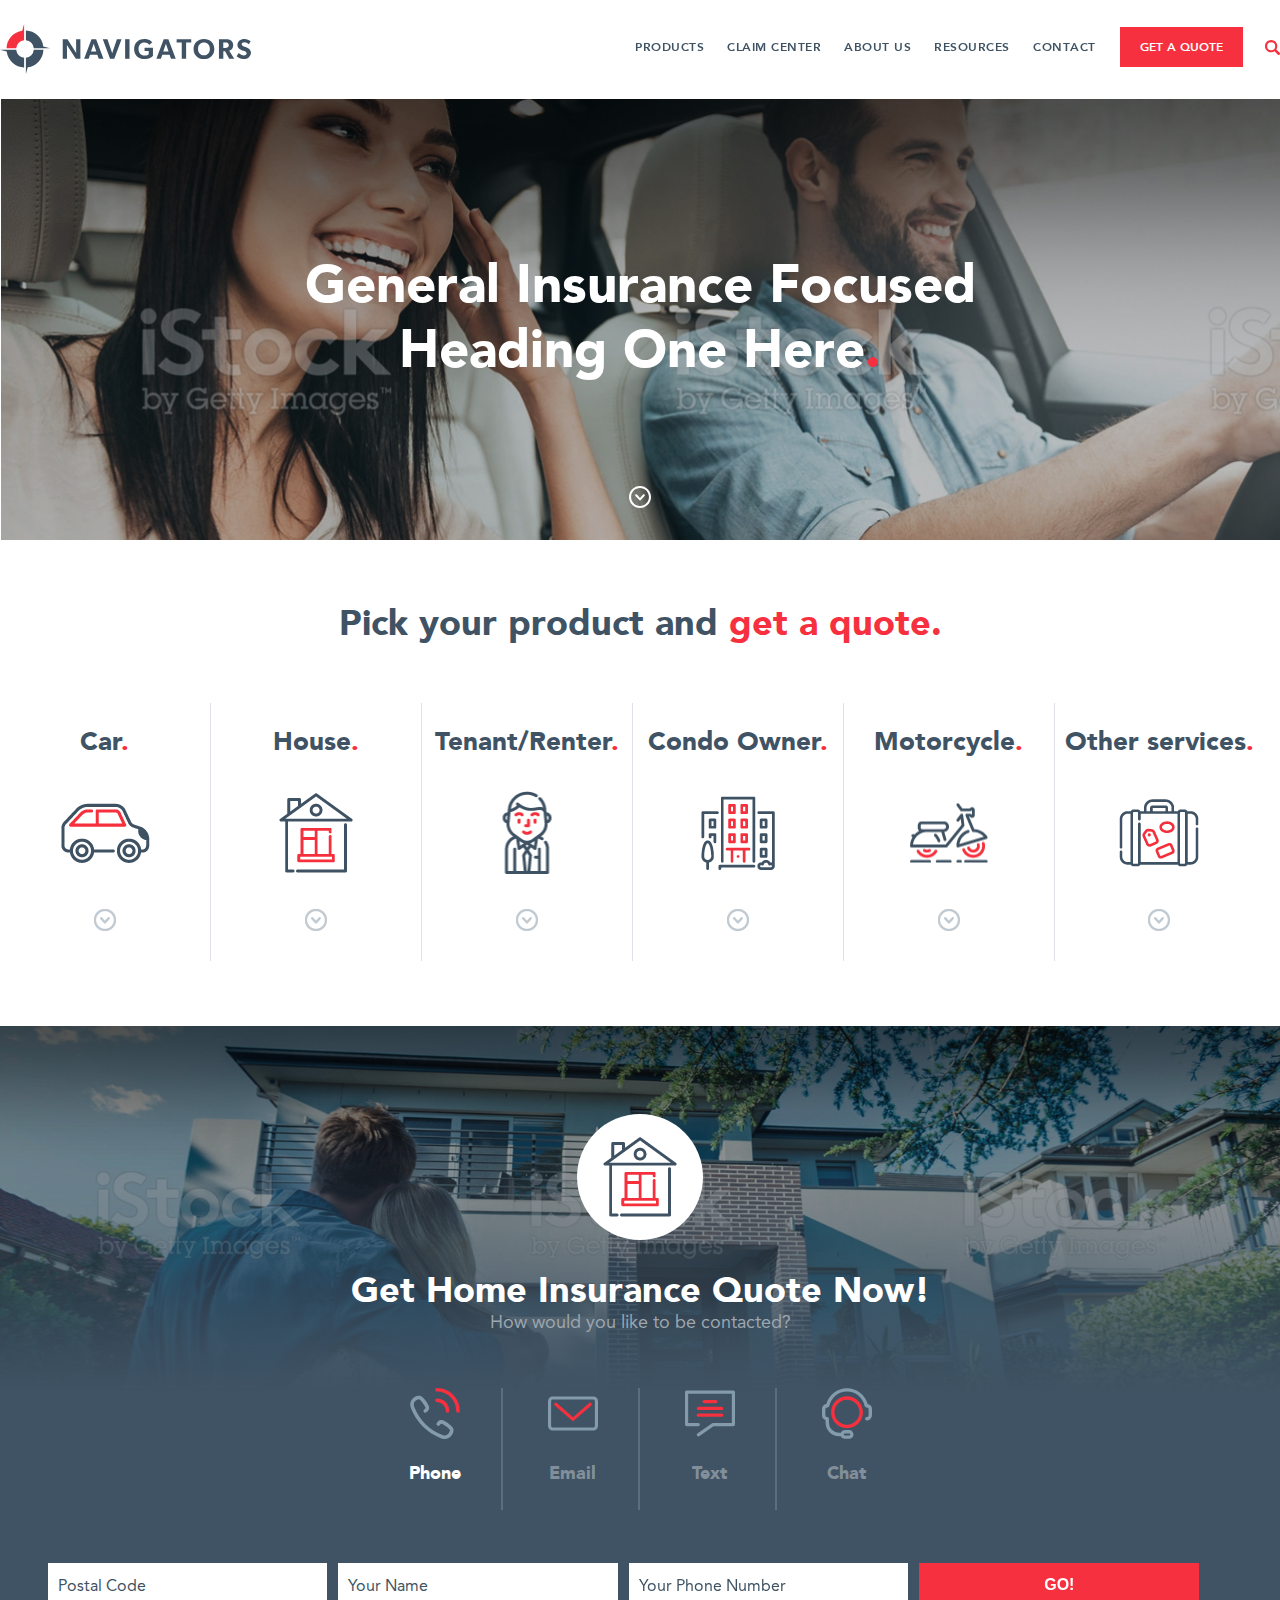
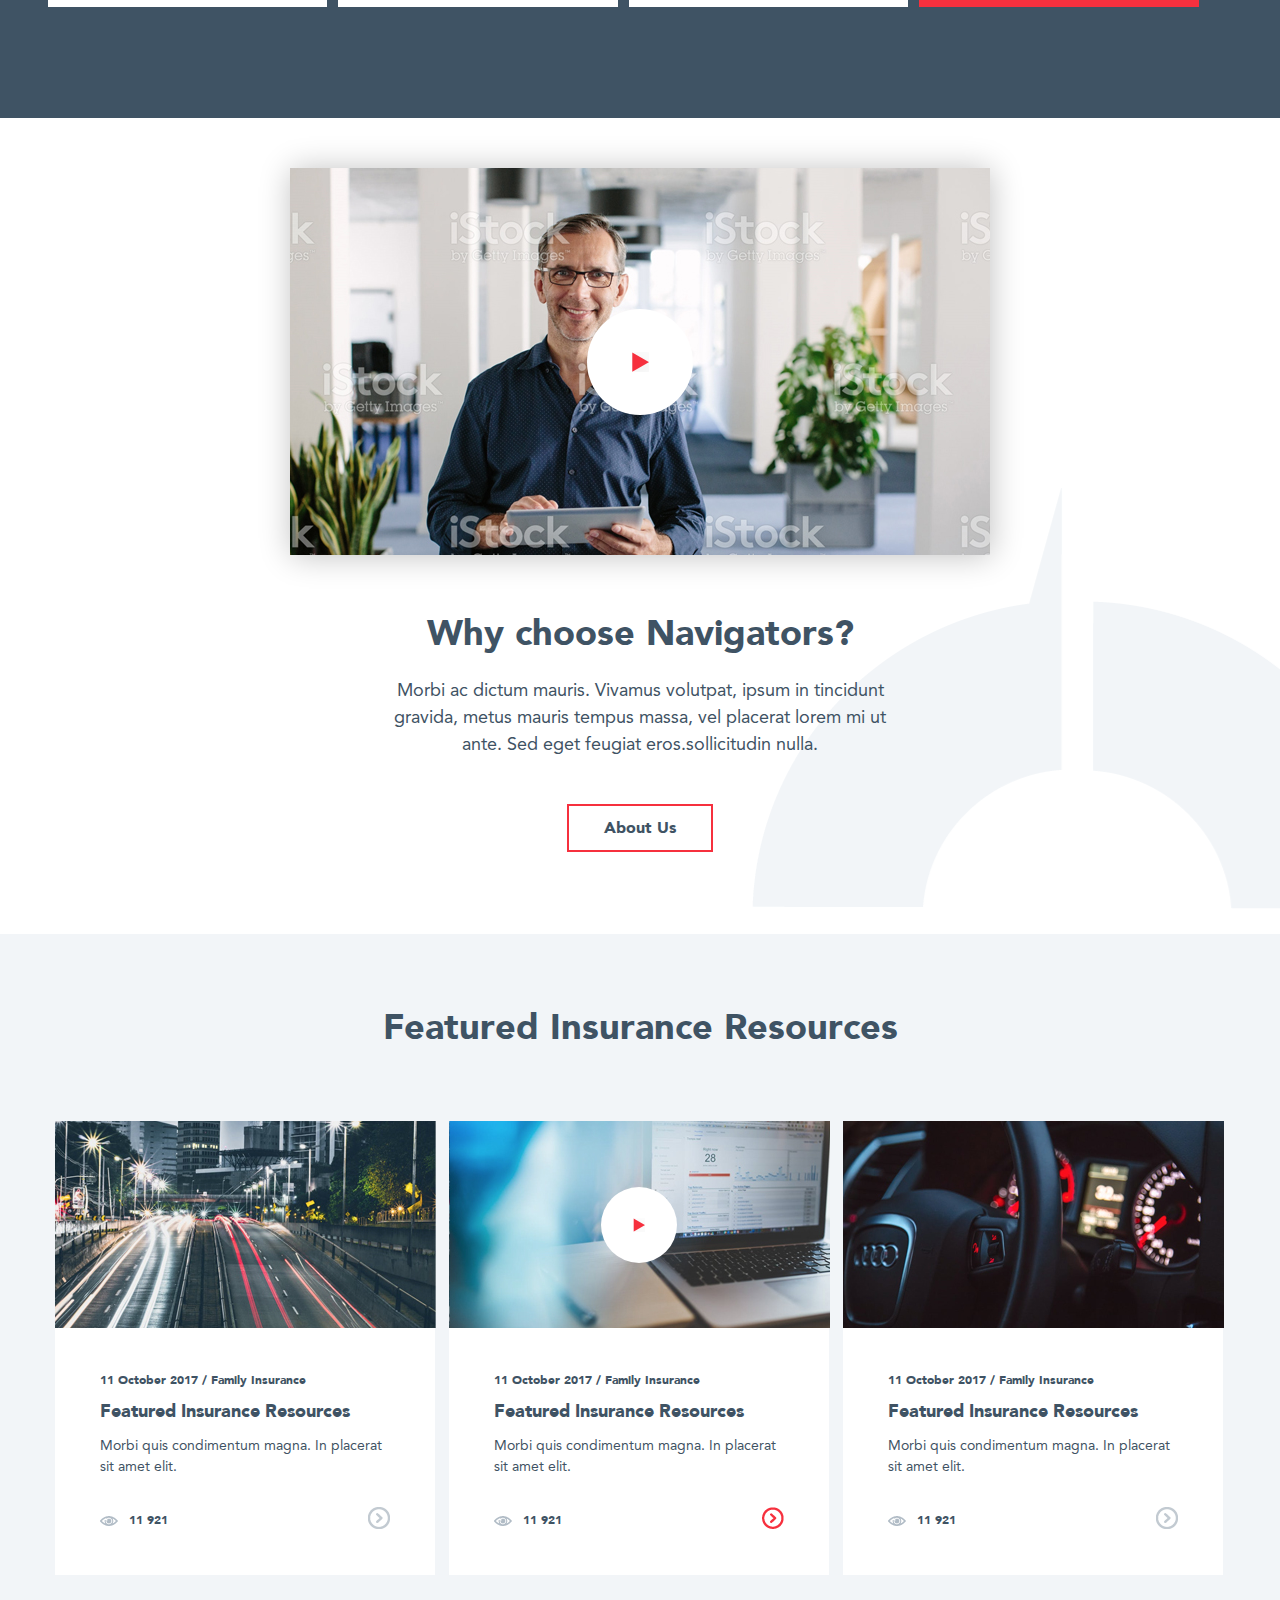
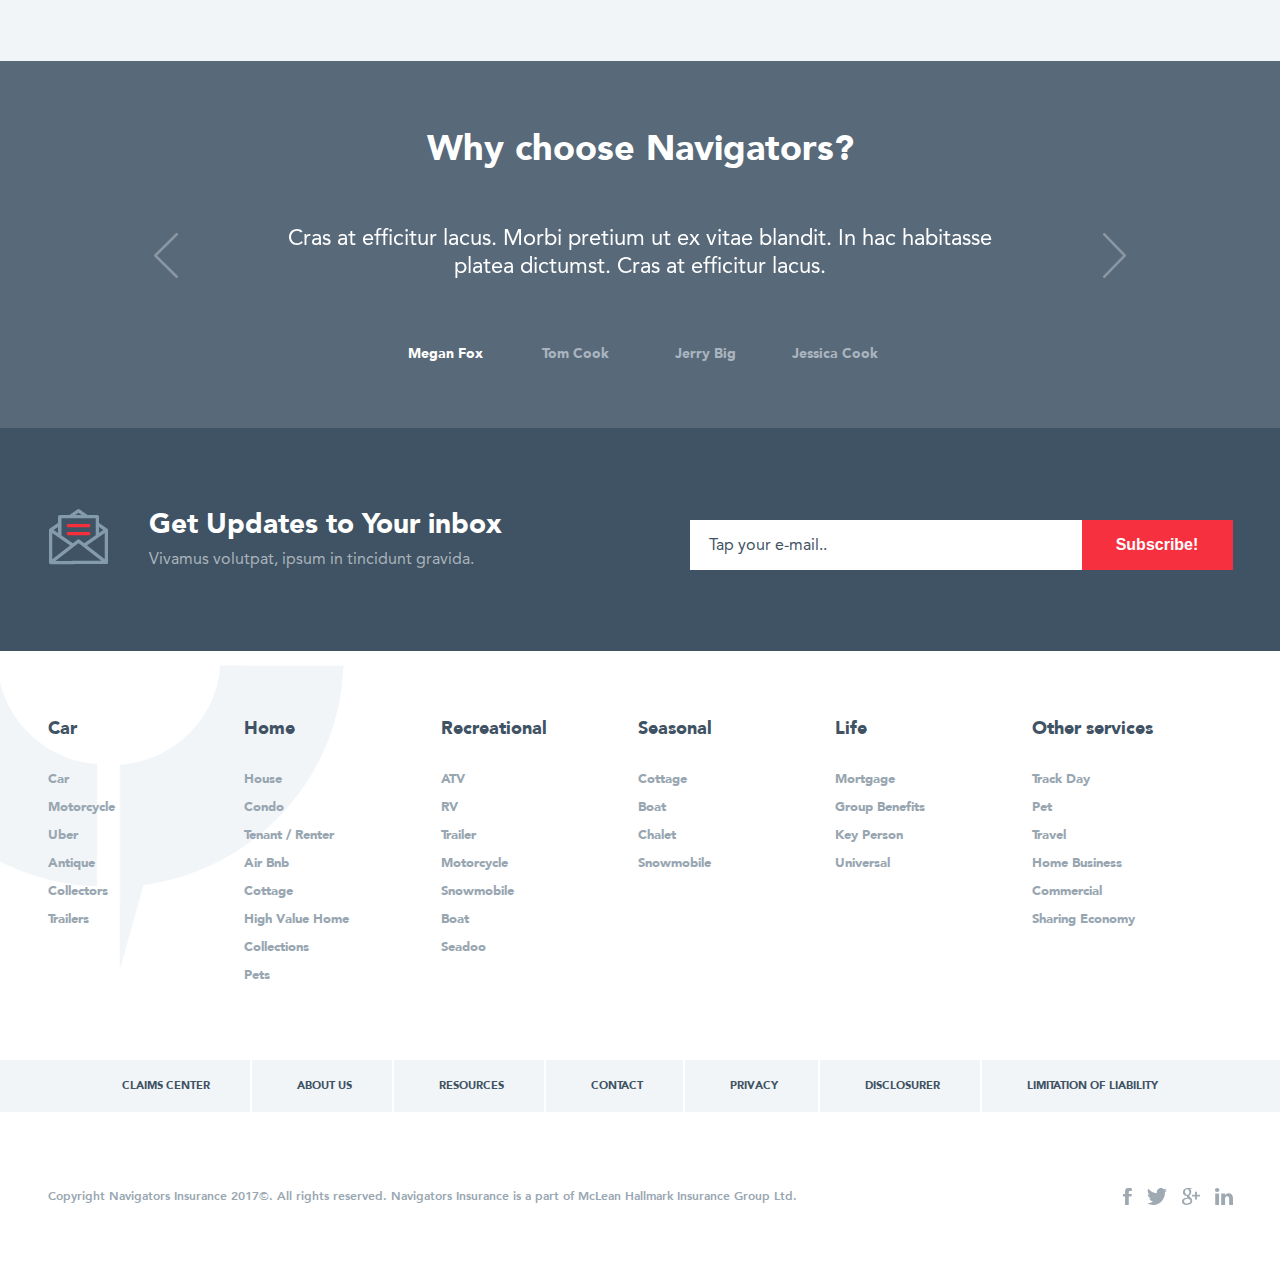
==== commit 0eb99d29: "hover @ off" ====
--- a/index.html
+++ b/index.html
@@ -36,15 +36,15 @@
 				<div class="pull_right">
 					<div class="nav_cover inl_block">
 						<ul class="nav text_right main_nav">
-							<li class="inl_block"><a href="javascript:void(0);">products</a></li>
-							<li class="inl_block"><a href="javascript:void(0);">claim center</a></li>
-							<li class="inl_block"><a href="javascript:void(0);">about us</a></li>
-							<li class="inl_block"><a href="javascript:void(0);">resources</a></li>
-							<li class="inl_block"><a href="javascript:void(0);">contact</a></li>
+							<li class="inl_block"><a href="javascript:void(0);" class="hvr-underline-from-center">products</a></li>
+							<li class="inl_block"><a href="javascript:void(0);" class="hvr-underline-from-center">claim center</a></li>
+							<li class="inl_block"><a href="javascript:void(0);" class="hvr-underline-from-center">about us</a></li>
+							<li class="inl_block"><a href="javascript:void(0);" class="hvr-underline-from-center">resources</a></li>
+							<li class="inl_block"><a href="javascript:void(0);" class="hvr-underline-from-center">contact</a></li>
 						</ul>
 					</div>
 					<div class="get_quote inl_block vtop">
-						<a href="javascript:void(0);" class="inl_block">get a quote</a>
+						<a href="javascript:void(0);" class="inl_block hvr-border-fade">get a quote</a>
 					</div>
 
 					<!-- Search bar here -->
@@ -409,8 +409,9 @@
 					</div>
 					<div class="right_content pull_right">
 						<div class="subcribe_cover">
-							<form action="POST" class="subscribe_me pull_right">
-								<input type="email" placeholder="Type your e-mail.." class="vtop">
+							<form action="POST" class="subscribe_me pull_right make_relative">
+								<input type="email" class="vtop" id="sub_email_inp">
+								<p class="act_placeholder">Tap your e-mail..</p>
 								<span class="inl_block"><input type="submit" value="Subscribe!" class="text_center"></span>
 							</form>
 						</div>
--- a/css/style.css
+++ b/css/style.css
@@ -1,6 +1,6 @@
 @charset "utf-8";
 /*
-Theme Name: Retail Prophet
+Theme Name: Navigators
 Theme URI: http://wordpress.org/themes/twentyfourteen
 Author: Parachute
 Author URI: http://parachutedev.ca
@@ -39,12 +39,12 @@
 	line-height: 1.5;
 }
 a {
-	color: #24890d;
+	color: #3f5364;
 	text-decoration: none;
-	transition: all 0.5s ease 0s;
-	-webkit-transition: all 0.5s ease 0s;
-	-moz-transition: all 0.5s ease 0s;
-	-o-transition: all 0.5s ease 0s;
+	transition: all 0.3s ease 0s;
+	-webkit-transition: all 0.3s ease 0s;
+	-moz-transition: all 0.3s ease 0s;
+	-o-transition: all 0.3s ease 0s;
 }
 a:focus {
 	outline: none;
@@ -53,7 +53,7 @@
 	outline: 0;
 }
 a:active, a:hover {
-	color: #7ab509;
+	color: #3f5364;
 }
 h1, h2, h3, h4, h5, h6 {
 	clear: both;
@@ -329,18 +329,27 @@
 /* Placeholder text color -- selectors need to be separate to work. */
 
 ::-webkit-input-placeholder {
- /*color: #939393;*/
+ color: #3f5364;
+ font-size: 16px;
+ font-family: Avenir_Roman;
 }
 :-moz-placeholder {
- /*color: #939393;*/
+ color: #3f5364;
+ font-size: 16px;
+ font-family: Avenir_Roman;
 }
 ::-moz-placeholder {
-/* color: #939393;*/
- opacity: 1; /* Since FF19 lowers the opacity of the placeholder by default */
+ color: #3f5364;
+ opacity: 1;
+ font-size: 16px;
+ font-family: Avenir_Roman; /* Since FF19 lowers the opacity of the placeholder by default */
 }
 
 :-ms-input-placeholder {
- /*color: #939393;*/
+ color: #3f5364;
+ opacity: 1;
+ font-size: 16px;
+ font-family: Avenir_Roman;
 }
 /* Responsive images. Fluid images for posts, comments, and widgets */
 
@@ -376,6 +385,9 @@
 .full_width{
 	max-width: 100%;
 }
+.full_stretch{
+	width: 100%;
+}
 .clear_fix{
 	clear: both;
 }
@@ -408,6 +420,44 @@
 }
 .make_relative{
 	position: relative;
+}
+.underline{
+	border-bottom: 1px solid;
+}
+.rotate_90{
+	transform: rotate(90deg);
+}
+
+/*trasitions style*/
+
+.hvr-underline-from-center{
+	display: inline-block;
+    vertical-align: middle;
+    -webkit-transform: perspective(1px) translateZ(0);
+    transform: perspective(1px) translateZ(0);
+    box-shadow: 0 0 1px transparent;
+    position: relative;
+    
+}
+.hvr-underline-from-center:before {
+    content: "";
+    position: absolute;
+    z-index: -1;
+    left: 50%;
+    right: 50%;
+    bottom: -2px;
+    background: #f6303e;
+    height: 2px;
+    -webkit-transition-property: left, right;
+    transition-property: left, right;
+    -webkit-transition-duration: 0.3s;
+    transition-duration: 0.3s;
+    -webkit-transition-timing-function: ease-out;
+    transition-timing-function: ease-out;
+}
+.hvr-underline-from-center:hover:before, .hvr-underline-from-center:focus:before, .hvr-underline-from-center:active:before {
+    left: 0;
+    right: 0;
 }
 /*font impotorted here*/
 @font-face{
@@ -448,6 +498,10 @@
 	margin-left: auto;
 	margin-right: auto;
 }
+.sub_main_container{
+	max-width: 1020px;
+	margin: 0 auto;
+}
 .cont_container{
 	max-width: 860px;
 	margin-left: auto;
@@ -465,7 +519,8 @@
 }
 /*START: Header style*/
 header{
-	padding: 24px 52px 25px;
+	padding: 24px 0px 25px;
+	overflow: hidden;
 }
 .logo a{
 	width: 251px;
@@ -483,15 +538,23 @@
 	text-transform: uppercase;
 	letter-spacing: 0.5px;
 }
+.nav_cover li a:hover{
+	color: #f6303e;
+}
 .get_quote a{
 	text-transform: uppercase;
-	padding: 10px 18px 10px;
+	padding: 9px 18px 9px;
 	color: #fff;
 	font-family: Avenir_Heavy;
 	background-color: #f6303e;
 	font-size: 12px;
 	margin-top: 3px;
 	margin-left: 2px;
+	border: 2px solid #f6303e;
+}
+.get_quote a:hover{
+	background-color: #fff;
+	color: #f6303e;
 }
 .search_icon{
 	margin-top: 10px;
@@ -508,7 +571,6 @@
 #sub_nav_header .main_nav{
 	margin-top: -7px;
 }
-
 .search_bar_top{
 	width: 860px;
 	padding: 8px 0px;
@@ -568,7 +630,9 @@
 #sub_nav_header .sub_nav{
 	margin-top: 9px;
 }
-
+#sub_nav_header .main_nav li a:hover{
+	color: #f6303e;
+}
 /*END: Header style*/
 
 
@@ -600,25 +664,40 @@
 }
 .subscribe_me{
 	display: table;
+	background-color: #fff;
 }
 .subscribe_me input[type="email"]{
 	width: 392px;
 	height: 50px;
 	font-family: Avenir_Roman;
 	font-size: 16px;
-	background-color: #fff;
+	background-color: transparent;
 	color: #3f5364;
 	display: table-cell;
 	border-radius: 0px;
+	z-index: 2;
+	position: relative;
+	border: none;
+	padding: 10px 19px;
 }
 .subscribe_me input[type="submit"]{
 	background-color: #f6303e;
 	color: #fff;
 	font-size: 16px;
 	padding: 16px 0px;
-	width: 154px;
+	width: 151px;
 	border-radius: 0px;
 	text-transform: capitalize;
+}
+.subscribe_me p{
+	font-size: 16px;
+    font-family: Avenir_Roman;
+    margin: 0px;
+    position: absolute;
+    top: 13px;
+    left: 19px;
+    color: #3f5364;
+    z-index: 1;
 }
 .footer_main{
 	position: relative;
@@ -628,8 +707,8 @@
 .footer_main::before{
 	content: "";
 	position: absolute;
-	left: -256px;
-    top: -324px;
+	left: -208px;
+    top: -310px;
 	background-image: url('../images/backgrounds/magic_circle_bg.svg');
 	background-repeat: no-repeat;
 	background-size: contain;
@@ -655,11 +734,16 @@
 	font-size: 13px;
 	color: #98a6b1;
 }
+.foot_col a:hover{
+	color: #3f5364;
+}
 .foot_col li{
 	margin-bottom: 4px;
 }
-.foot_nav_band{
+.foot_nav_band,
+.foot_nav_band li{
 	background-color: #f2f5f8;
+	transition: 0.3s all ease 0s;
 }
 .foot_nav_band li a{
 	padding: 18px 40px;
@@ -667,9 +751,13 @@
 	font-size: 11px;
 	border-right: 2px solid #fff;
 	text-transform: uppercase;
+	background-color: #f2f5f8;
 }
 .foot_nav_band li:last-child a{
 	border-right: none;
+}
+.foot_nav_band li:hover a{
+	color: 
 }
 .foot_bottom{
 	padding-top: 75px;
@@ -717,14 +805,14 @@
 	display: inline-block;
 	width: 22px;
 	height: 22px;
-	background-image: url('../images/icons/scroll_down_icon.png');
+	background-image: url('../images/icons/scroll_down_icon.svg');
 	background-repeat: no-repeat;
 	background-size: contain;
 	left: 50%;
-	transform: translateX(-50%);
-	-webkit-transform: translateX(-50%);
-	-ms-transform: translateX(-50%);
-	-o-transform: translateX(-50%);
+	transform: translateX(-50%) rotate(90deg);
+	-webkit-transform: translateX(-50%) rotate(90deg);
+	-ms-transform: translateX(-50%) rotate(90deg);
+	-o-transform: translateX(-50%) rotate(90deg);
 	bottom: 32px;
 	z-index: 2;
 }
@@ -739,9 +827,13 @@
 	font-size: 36px;
 	color: #3f5364;
 }
-/*.product_gridof6{
-	display: table;
-}*/
+.product_gridof6 li{
+	transition: all 0.3s;
+}
+.product_gridof6 li:hover{
+	box-shadow: 1px 1px 10px #ccc;
+	cursor: pointer;
+}
 .pick_product_cover .its_title{
 	padding-bottom: 62px;
 }
@@ -760,6 +852,16 @@
 }
 .product_icon{
 	min-height: 84px;
+	position: relative;
+}
+.product_icon img{
+	position: absolute;
+	top: 50%;
+	left: 50%;
+	transform: translate(-50%,-50%);
+	-webkit-transform: translate(-50%,-50%);
+	-ms-transform: translate(-50%,-50%);
+	-o-transform: translate(-50%,-50%);
 }
 .product_drop_arrow{
 	margin-top: 32px;
@@ -806,7 +908,7 @@
 	background-color: rgba(0,0,0, 0.2);
 }
 .about_nav_cont{
-	width: 40%;
+	max-width: 505px;
 	margin: 0 auto;
 }
 .about_nav_cont p{
@@ -827,6 +929,11 @@
 	color: #3f5364;
 	padding: 10px 35px;
 	border: 2px solid #f6303e;
+}
+.about_link a:hover{
+	color: #fff;
+	background-color: #3f5364;
+	border-color: #fff; 
 }
 /*end: video & why*/
 
@@ -1014,13 +1121,12 @@
 	margin-bottom: 89px;
 }
 .img_bg_color{
-	width: 100%;
+	display: inline-block;
+	box-shadow: 30px 30px 0px #eff2f5;
 }
 .img_bg_color img{
-	box-shadow: 30px 30px 0px #eff2f5;
-	width: 95%;
-}
-
+	box-shadow: 1px 1px 20px #ccc;
+}
 /*orderlist design*/
 
 .order_list_cont{
@@ -1109,7 +1215,12 @@
 	color: #fff;
 	background-color: #f6303e;
 	font-size: 16px;
-	padding: 16px 24px;
+	padding: 13px 24px;
+    border: 2px solid #f6303e;
+}
+.block_cont a:hover{
+	background-color: #fff;
+	color: #f6303e;
 }
 .block_two .block_cont{
 	padding-left: 194px;
@@ -1271,13 +1382,17 @@
 	margin-bottom: 29px;
 }
 .career_cont a{
-	padding: 12px 24px;
+	padding: 11px 22px;
 	background-color: #f6303e;
 	color: #fff;
 	font-size: 16px;
 	display: inline-block;
-}
-
+	border: 2px solid #f6303e;
+}
+.career_cont a:hover{
+	background-color: transparent;
+	color: #f6303e;
+}
 
 /*claims page*/
 
@@ -1351,9 +1466,14 @@
 .carr_sing_link a{
 	background-color: #f6303e;
 	color: #fff;
-	padding: 20px 59px;
+	padding: 16px 67px;
 	display: inline-block;
 	margin-top: 6px;
+	border: 2px solid #f6303e;
+}
+.carr_sing_link a:hover{
+	background-color: #fff;
+	color: #f6303e;
 }
 .share_icons_cover{
 	width: 66px;
@@ -1395,21 +1515,21 @@
 }
 .banner_head .pro_ban_icon{
 	display: inline-block;
-	width: 125px;
-	height: 125px;
+	width: 126px;
+	height: 126px;
 	background-color: #fff;
 	background-image: url('../images/icons/house_icon.png');
 	background-position: center;
 	background-repeat: no-repeat;
-	margin-bottom: 42px;
+	margin-bottom: 28px;
 	border-radius: 50%;
 }
 .banner_head p{
-	font-size: 16px;
+	font-size: 18px;
 	text-transform: uppercase;
 	font-family: Avenir_Heavy;
 	color: #fff;
-	margin-bottom: 20px;
+	margin-bottom: 2px;
 }
 .banner_head h1{
 	font-weight: bold;
@@ -1421,17 +1541,17 @@
 .banner_head a{
 	background-color: #f6303e;
 	color: #fff;
-	padding: 20px 55px;
+	padding: 15px 59px 18px;
 	display: inline-block;
 	font-size: 18px;
-	margin-top: 50px;
+	margin-top: 34px;
 }
 
 .band_tabs_cover{
-	margin: 65px 0px;
+	margin: 65px 0px 68px;
 }
 .pro_tab{
-	padding: 7px 18px 15px;
+	padding: 0px 16px 8px;
 	border-right: 2px solid #dee2e6;
 	display: inline-block;
 }
@@ -1479,6 +1599,11 @@
     color: #3f5364;
     padding: 10px 35px;
     border: 2px solid #f6303e;
+}
+.wht_prod_cont a:hover{
+	color: #fff;
+	background-color: #3f5364;
+	border-color: #fff; 
 }
 .wht_prod_cont .order_list_cont,
 .wht_prod_cont .order_no {
@@ -1546,9 +1671,12 @@
 	border-right: none;
 }
 #get_quote_nav li p{
-	color: #fff;
+	color: #828f9a;
 	font-size: 18px;
 	margin-top: 20px;
+}
+#get_quote_nav li.active p{
+	color: #fff;
 }
 .get_op_icon img{
 	width: 50px;
@@ -1563,22 +1691,23 @@
 }
 .get_q_row input[type="text"],
 .get_q_row input[type="number"]{
-	width: 23%;
-    height: 50px;
+	width: 23.6%;
+    height: 44px;
     font-family: Avenir_Roman;
     font-size: 16px;
     background-color: #fff;
     color: #3f5364;
     display: table-cell;
     border-radius: 0px;
-    margin-right: 10px;
+    margin-right: 11px;
     border: none;
 }
 .get_q_row input[type="submit"]{
-    width: 23%;
+    width: 23.6%;
     display: table-cell;
-    height: 50px;
+    height: 44px;
     font-size: 16px;
+    border-radius: 0px;
 }
 .get_q_row input[type="submit"]:hover{
 	background-color: #f6303e;
@@ -1586,9 +1715,57 @@
 .get_options_cover{
 	width: 100%;
 }
-
-
-
+.details__cover{
+	padding: 75px 0px 42px;
+}
+.pro_types_cover{
+	width: 34.2%;
+	vertical-align: top;
+	padding-right: 179px;
+}
+.details_type_cover{
+	width: 60%;
+	padding-right: 82px;
+}
+.details_share{
+	width: 20%;
+	padding-right: 40px;
+	vertical-align: top;
+}
+.details_type_cover .its_title{
+	margin-bottom: 43px;
+}
+.pro_types_cover h6{
+	font-size: 22px;
+	margin-top: 5px;
+	margin-bottom: 19px;
+}
+.pro_types_cover hr{
+	width: 15px;
+	height: 2px;
+	background-color: #f6303e;
+	margin-bottom: 10px;
+}
+.pro_type_list li{
+	padding: 15px 0px;
+	border-bottom: 1px solid #dee2e6;
+}
+.pro_type_list li:last-child{
+	border-bottom: none;
+}
+.pro_type_list li a{
+	font-size: 16px;
+}
+.pro_type_list li.active a,
+.pro_type_list li a:hover{
+	color: #f6303e;
+}
+.sub_title h5{
+	font-size: 20px;
+}
+.details_share p{
+	font-size: 11px;
+}
 /*home page drop get_quote*/
 
 .home_pg_drop_get_quote{
@@ -1664,10 +1841,15 @@
 	color: #3f5364;
 	font-size: 18px;
 	width: 220px;
-	padding: 16px 0px 17px;
-}
-
-
+	padding: 14px 0px 15px;
+	border: 2px solid #f2f5f8;
+}
+
+.prev_next_cover li a:hover{
+	background-color: #3f5364;
+	color: #fff;
+	border-color: #3f5364;
+}
 /*resources main style*/
 
 .res_main_cover{
@@ -1734,49 +1916,254 @@
 }
 
 
-
-
-
-
-
-
-
-
-
-
-
-
-
-
-
-
-
-
-
-
-
-
-
-
-
-
-
-
-
-
-
-
-
-
-
-
-
-
-
-
-
-
-
-
-
-
+/*search page style*/
+
+.search_banner{
+	min-height: 249px;
+	background-color: #3f5364;
+}
+.search_banner .banner_tag_line{
+	padding-top: 91px;
+}
+.search_banner .banner_tag_line h1{
+	font-size: 54px;
+}
+.search_result_cover{
+	background-color: #f2f5f8;
+	padding: 91px 0px 74px;
+}
+.search_result_cover .its_title span{
+	font-family: Avenir_Book;
+}
+.search_res_card_cv{
+	margin: 54px 0px 20px;
+}
+.search_card{
+	padding: 38px 37px 35px;
+	background-color: #fff;
+}
+.search_card h5{
+	font-size: 18px;
+	padding-right: 13px;
+}
+.search_card a span img{
+	width: 23px;
+	height: 23px;
+	transform: rotate(-90deg);
+	margin-top: -5px;
+}
+.search_card{
+	margin-bottom: 8px;
+}
+.search_res_name{
+	margin-bottom: 10px;
+}
+.search_res_desc p{
+	font-size: 14px;
+	font-family: Avenir_Roman;
+	margin: 0px;
+}
+.search_res_head h2{
+	line-height: 41px;
+}
+.search_res_card_cv li:last-child{
+	margin-bottom: 0px;
+}
+
+
+/*our team section*/
+
+.out_team_section{
+	background-color: #f2f5f8;
+	padding: 67px 0px 71px;
+}
+.team_head_para{
+	margin: 54px auto 82px;
+	max-width: 700px;
+}
+.team_head_para p{
+	font-size: 18px;
+	font-family: Avenir_Roman;
+	margin: 0px;
+	line-height: 28px;
+}
+.team_mem_desc{
+	padding: 51px 52px;
+	vertical-align: top;
+}
+.team_mem_desc .sub_title p{
+	font-size: 16px;
+	color: #9fa9b1;
+	text-transform: uppercase;
+	font-family: Avenir_Roman;
+	margin: 4px 0 0 0;
+}
+.team_mem_desc .sub_title{
+	margin-bottom: 35px;
+}
+.team_mem_para{
+	margin-bottom: 28px;
+}
+.team_mem_para p{
+	font-family: Avenir_Roman;
+	font-size: 15px;
+	margin: 0px;
+	line-height: 28px;
+}
+.team_mem_tab{
+	background-color: #fff;
+	margin-bottom: 18px;
+}
+
+
+/*contact us*/
+
+.contact_us_banner{
+	background-image: url('../images/backgrounds/contact_us_banner.jpg');
+}
+.contact_us_cover{
+	margin: 74px 0px 57px;
+	width: 100%;
+}
+.gen_enq p{
+	font-size: 26px;
+	font-family: Avenir_Roman;
+	line-height: 28px;
+	line-height: 42px;
+}
+.gen_enq .its_title{
+	margin-bottom: 33px;
+}
+.off_loc .its_title,
+.off_hours .its_title{
+	margin-bottom: 37px;
+}
+.off_hours{
+	padding-right: 70px;
+}
+.gen_enq,
+.off_loc{
+	margin-bottom: 51px;
+}
+.loc_add_cont > h6{
+	font-family: Avenir_Heavy;
+	font-size: 18px;
+	margin-top: 0px;
+	margin-bottom: 3px;
+}
+.loc_add_col p,
+.loc_add_col span{
+	font-family: Avenir_Book;
+	font-size: 18px;
+	margin-top: 0px;
+	margin-bottom: 10px;
+	line-height: 28px;
+}
+.off_loc_space{
+	padding-right: 84px;
+}
+.loc_add_cont{
+	margin-bottom: 13px;
+}
+.loc_num_cont h6{
+
+}
+.days_cover h6{
+	font-family: Avenir_Heavy;
+	font-size: 18px;
+	margin-top: 0px;
+	margin-bottom: 3px;
+}
+.days_cover span{
+	font-family: Avenir_Book;
+	font-size: 18px;
+	margin-top: 0px;
+	margin-bottom: 3px;
+}
+.days_space{
+	padding-right: 29px;
+}
+.off_h_para p{
+	margin-top: 34px;
+	font-size: 15px;
+	font-family: Avenir_Roman;
+	line-height: 29px;
+}
+.email_cover .its_title{
+	padding-bottom: 21px;
+}
+/*form style*/
+
+.form_row{
+	margin: 14px 0px;
+}
+.form_row label{
+	margin-bottom: 5px;
+	display: block;
+}
+.form_box{
+    padding: 12px 17px;
+    border: 1px solid #d4dde6;
+    background-color: #fff;
+    text-align: left;
+}
+.form_box_inp{
+	border: 1px solid #d4dde6;
+    padding: 14px 17px 15px;
+    font-size: 16px;
+    color: #3f5364;
+    font-family: Avenir_Roman;
+    resize: none;
+}
+.select_frm_f{
+	width: 426px;
+}
+.full_frm_f{
+	width: 461px;
+}
+.half_frm_f{
+	width: 221px;
+}
+.half_f_margin{
+	margin-right: 21px;
+}
+.form_box a{
+	font-size: 16px;
+    font-family: Avenir_Roman;
+}
+.form_arw_drop{
+	position: absolute;
+    top: 10px;
+    right: 5px;
+}
+.form_arw_drop img{
+	width: 35px;
+    height: 28px;
+    transform: rotate(90deg);
+}
+textarea.form_box_inp{
+	height: 156px;
+}
+.form_row button{
+	width: 219px;
+	padding: 13px 0px 14px;
+	text-align: center;
+	text-transform: capitalize;
+	font-size: 16px;
+	margin-top: 6px;
+	border: 2px solid #f6303e;
+	transition: all 0.3s ease 0s;
+}
+.form_row button:hover,
+.form_row button:active,
+.form_row button:focus{
+	background-color: #fff;
+	color: #f6303e;
+}
+
+
+
+
+
+
+
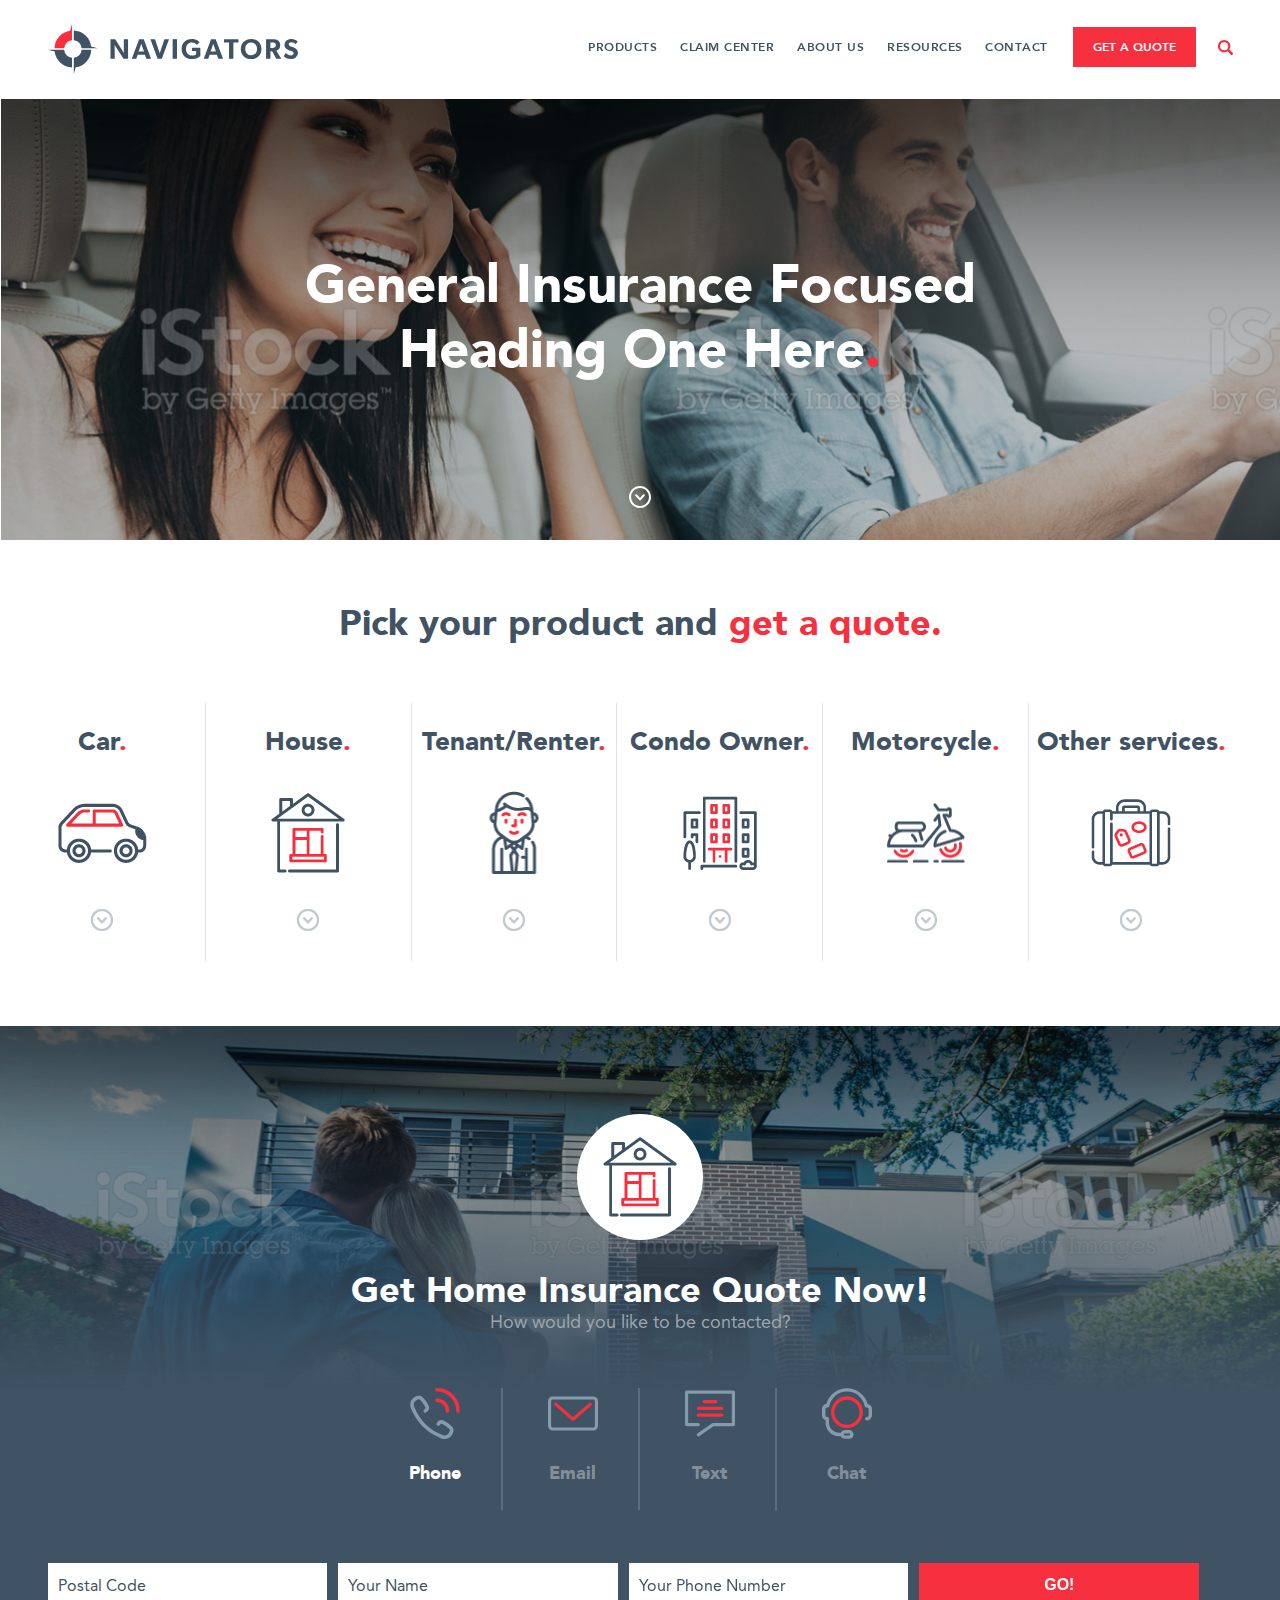
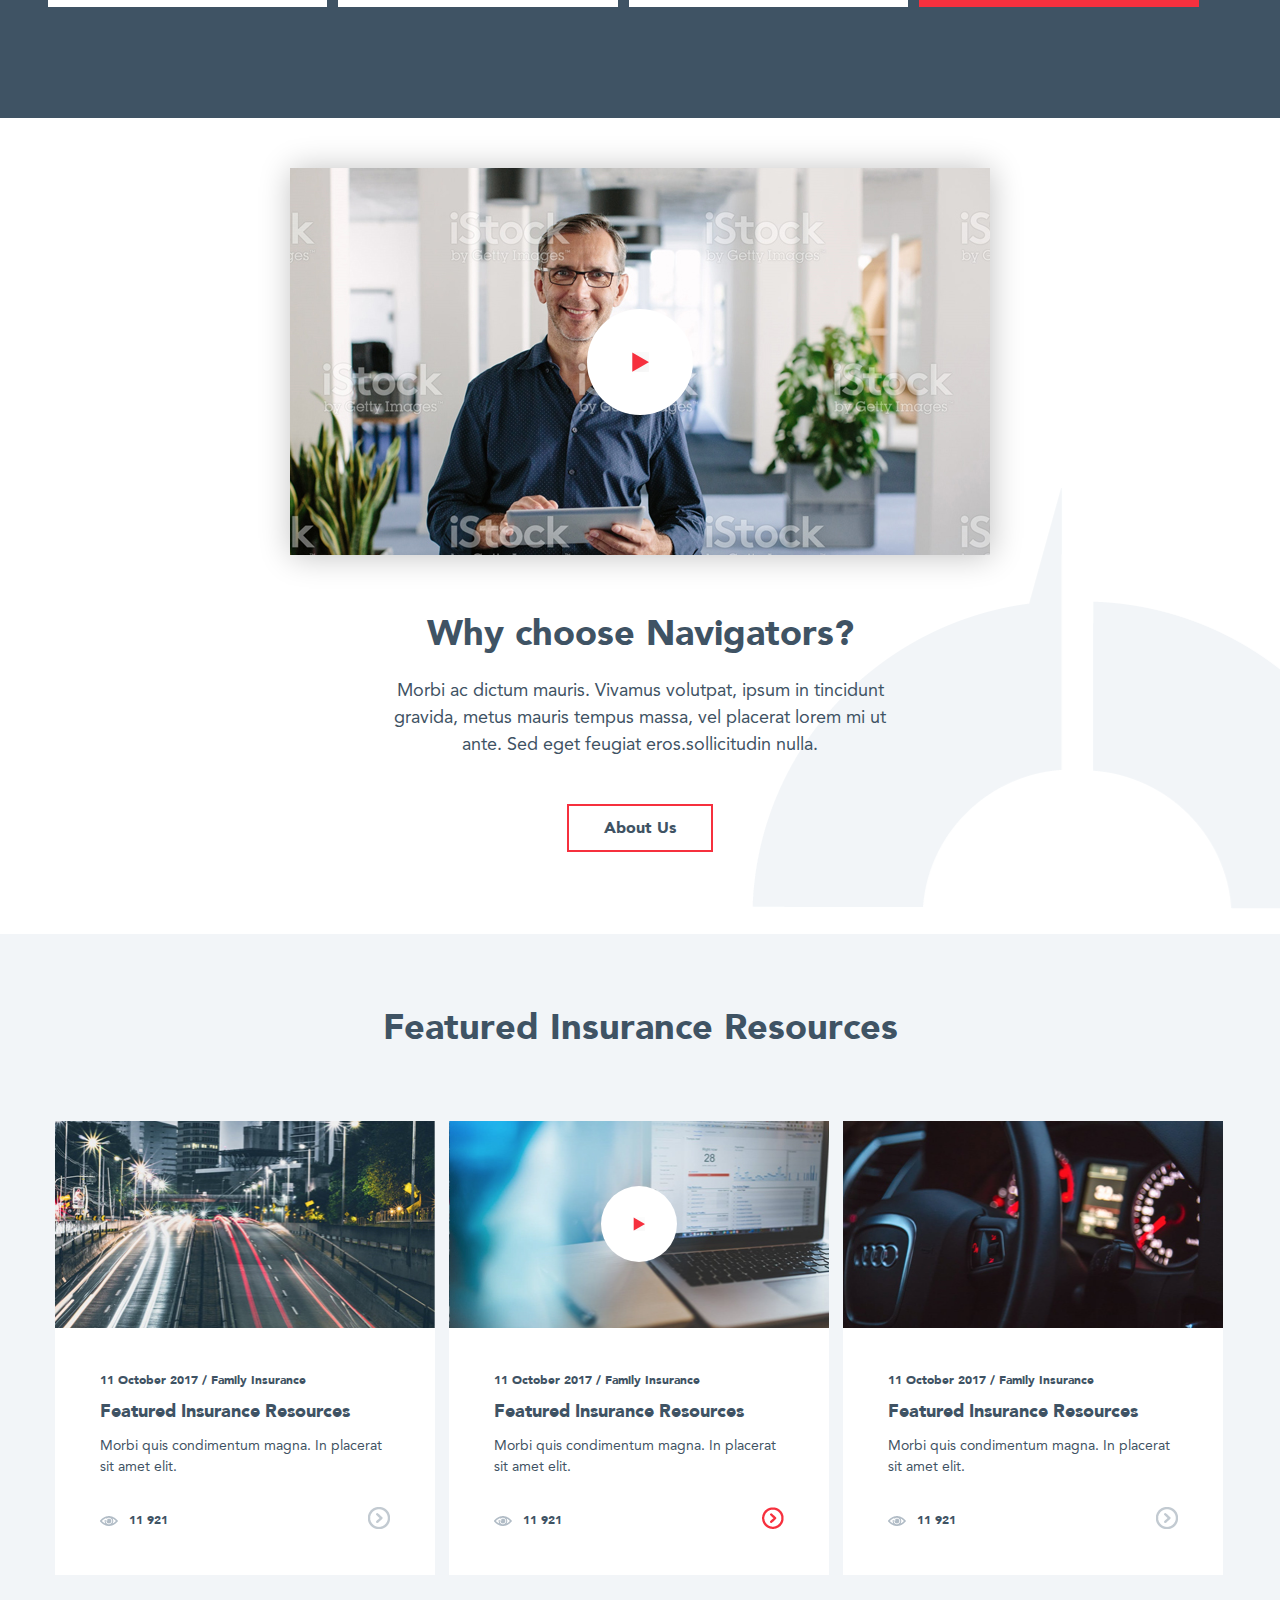
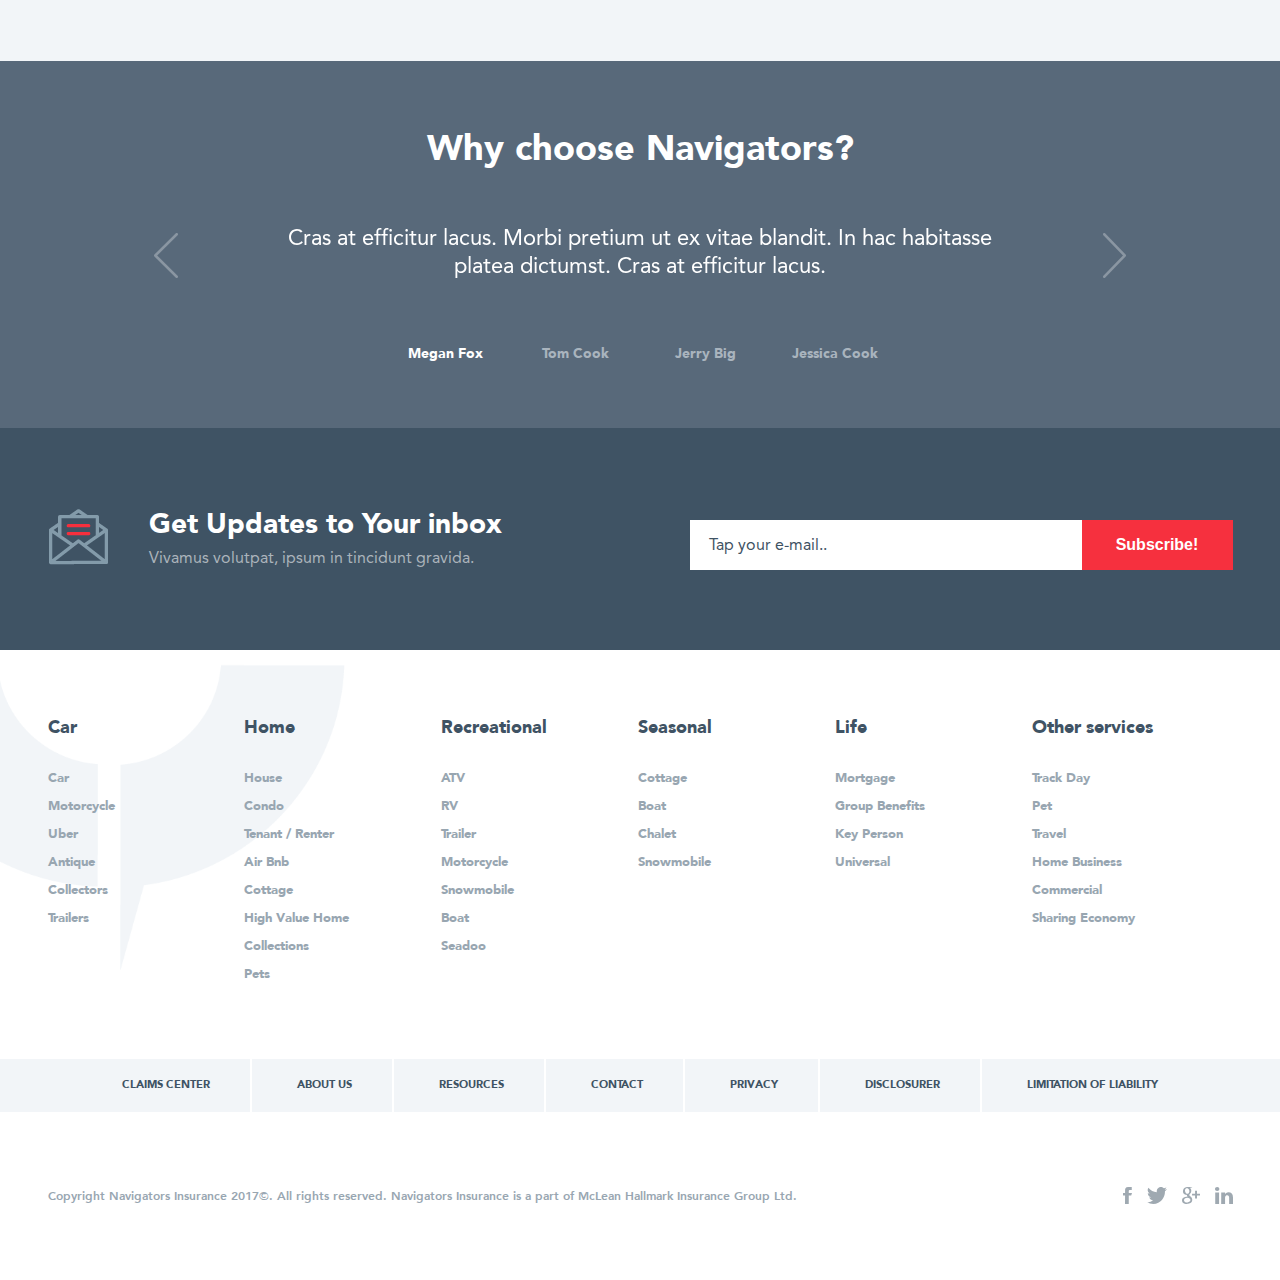
==== commit 2aa85078: "before styling in wordpress" ====
--- a/index.html
+++ b/index.html
@@ -26,6 +26,7 @@
 	<div class="main">
 		<!-- header -->
 		<header>
+			<!-- <img src="images/icons/hamberger.svg" alt=""> -->
 			<div class="outer_container">
 				<div class="logo pull_left">
 					<a class="inl_block full_width" href="javascript:void(0);">
--- a/css/style.css
+++ b/css/style.css
@@ -488,6 +488,10 @@
 	font-size: 100%;
 	background-color: #fff;
 }
+.full_max_container{
+	max-width: 1600px;
+	margin: 0 auto;
+}
 .outer_container{
 	max-width: 1498px;
 	margin-left: auto;
@@ -957,6 +961,9 @@
 .feat_img{
 	position: relative;
 }
+.feat_img img{
+	width: 100%; 
+}
 .small_play_btn{
 	position: absolute;
 	height: 76px;
@@ -976,6 +983,7 @@
 }
 .feat_cont{
 	padding: 43px 45px 46px;
+	text-align: left;
 }
 .feat_cont .feat_date p{
 	font-size: 12px;
@@ -1130,22 +1138,22 @@
 /*orderlist design*/
 
 .order_list_cont{
-	padding: 20px 27px 12px;
+	padding: 11px 23px 12px;
 
 }
 .order_item{
 	display: table;
-	margin-bottom: 33px;
+	margin-bottom: 26px;
 }
 .order_no,
 .order_cont{
 	display: table-cell;
 	vertical-align: top;
-	padding: 0 11px;
+	padding: 0 5px 0px 11px;
 }
 .order_no .red_cont{
 	display: inline-block;
-	background-image: url('../images/icons/order_bg.png');
+	background-image: url('../images/icons/order_bg.svg');
 	background-repeat: no-repeat;
 	background-size: contain;
 	background-position: center; 
@@ -1153,8 +1161,8 @@
 .list_no_cover{
 	font-size: 14px;
 	text-align: center;
-	width: 30px;
-	height: 30px;
+	width: 41px;
+	height: 41px;
 	position: relative;
 }
 .list_no{
@@ -1166,9 +1174,9 @@
 	transform: translate(-50%, -50%);
 }
 .order_cont h5{
-	margin-top: 2px;
+	margin-top: 9px;
 	font-size: 18px;
-	margin-bottom: 8px;
+	margin-bottom: 6px;
 }
 .order_cont p{
 	font-size: 15px;
@@ -1219,7 +1227,7 @@
     border: 2px solid #f6303e;
 }
 .block_cont a:hover{
-	background-color: #fff;
+	background-color: transparent;
 	color: #f6303e;
 }
 .block_two .block_cont{
@@ -1346,11 +1354,12 @@
 	border-bottom: none;
 }
 .career_icon_cover{
-	padding: 0px 63px 0 50px;
+	padding: 0px 38px 0 25px;
 	display: table-cell;
 }
 .career_icon_cover img{
 	vertical-align: top;
+	height: 123px;
 }
 /*.career_row > div{
 	float: left;
@@ -2163,7 +2172,260 @@
 
 
 
-
-
-
-
+/*============================= START: Responsive style ========================================*/
+
+
+
+
+@media only screen and (max-width: 1442px) {
+	header {
+		max-width: 1185px;
+	}
+
+}
+
+@media only screen and (max-width: 1319px) {
+	.search_bar_top{
+		width: 779px;
+	}
+	.product_box{
+		width: 16%;
+	}
+}
+
+@media only screen and (max-width: 1220px) {
+	
+	.get_q_row input[type="text"], 
+	.get_q_row input[type="number"]{
+		width: 24.4%;
+	}
+	.video__why{
+		background-position: 218% -687%;
+	}
+	.footer_main::before{
+		left: -28%;
+	}
+}
+
+
+@media only screen and (max-width: 1185px) {
+
+	header,
+	.main_container{
+		padding-left: 30px;
+		padding-right: 30px;
+	}
+	.feature_col{
+		width: 32.0%;
+	}
+	.search_bar_top{
+		width: 690px;
+	}
+	.subscribe_me input[type="email"]{
+		width: 318px;
+	}
+	.foot_nav_band li a{
+		border-bottom: 2px solid #fff;
+	}
+	.foot_nav_band li:nth-child(6) a{
+		border-right: none;
+	}
+	.footer_main::before{
+		top: -343px;
+	}
+}
+
+
+@media only screen and (max-width: 1100px) {
+
+	.product_box{
+		width: 33%;
+	}
+	.search_bar_top {
+	    width: 578px;
+	}
+	.product_gridof6 li:nth-child(3) {
+	    border-right: none;
+	}
+	.product_gridof6 li:nth-child(n+4){
+		margin-top: 35px;
+	}
+	.feature_col {
+	   width: 31.8%;
+	}
+	.feature_cards{
+		width: 100%;
+	}
+	.get_q_row input[type="submit"]{
+		width: 23.3%;
+	}
+	.video__why {
+	    background-position: 283% -687%;
+	}
+
+}
+
+@media only screen and (max-width: 1024px) {
+	.search_bar_top {
+	    width: 540px;
+	}
+	.video__why {
+	    background-position: 402% -687%;
+	}
+	.footer_main::before {
+	    left: -33%;
+	}
+	.subscribe_me input[type="email"] {
+	    width: 290px;
+	}
+
+}
+
+
+@media only screen and (max-width: 1000px) {
+
+	.get_q_row input[type="text"], 
+	.get_q_row input[type="number"]{
+		width: 23.9%;
+	}
+	.feature_col{
+		float: none;
+		display: inline-block;
+		width: 48%;
+		margin-bottom: 27px;
+	}
+	.feature_cards{
+		text-align: center;
+	}
+	.feature_cards .feature_col:last-child{
+		margin-bottom: 0px;
+	}
+	.search_bar_top {
+	    width: 468px;
+	}
+	.foot_nav_band li a{
+		padding: 18px 44px;
+	}
+	.foot_nav_band li:nth-child(6) a{
+		border-right: 2px solid #fff;
+	}
+
+	/*get update res*/
+
+	.left_content, 
+	.right_content,
+	.subscribe_me {
+	    width: 100%;
+	    float: none;
+	}
+	.subscribe_me{
+		text-align: right;
+	}
+	.subscribe_me input[type="email"] {
+	    width: 80%;
+	    float: left;
+	}
+	.subcribe_cover {
+	    margin-top: 67px;
+	}
+
+}
+
+
+@media only screen and (max-width: 980px) {
+
+
+
+}
+
+@media only screen and (max-width: 768px) {
+
+
+
+}
+
+
+@media only screen and (max-width: 640px) {
+
+
+
+
+}
+
+
+@media only screen and (max-width: 540px) {
+
+
+
+
+}
+
+@media only screen and (max-width: 480px) {
+
+
+
+}
+
+
+@media only screen and (max-width: 420px) {
+
+
+
+}
+
+@media only screen and (max-width: 375px) {
+
+
+
+}
+
+@media only screen and (max-width: 320px) {
+
+
+
+}
+
+
+
+
+
+
+
+
+
+
+
+
+
+
+
+
+
+
+
+
+
+
+
+/***************Retina CSS***************/
+/*@media only screen and (-webkit-min-device-pixel-ratio:2), only screen and (-o-min-device-pixel-ratio:2/1), only screen and (min--moz-device-pixel-ratio:2), only screen and (min-device-pixel-ratio:2) {
+
+input.submit-btn[type="submit"] { background-size: 14px 14px; }
+
+
+}
+
+
+
+
+@media only screen and (-webkit-min-device-pixel-ratio: 3),  only screen and (min-resolution: 3dppx), only screen and (min-resolution: 350dpi)  {
+
+
+}
+*/
+
+
+/*============================= END: Responsive style ========================================*/
+
+
+
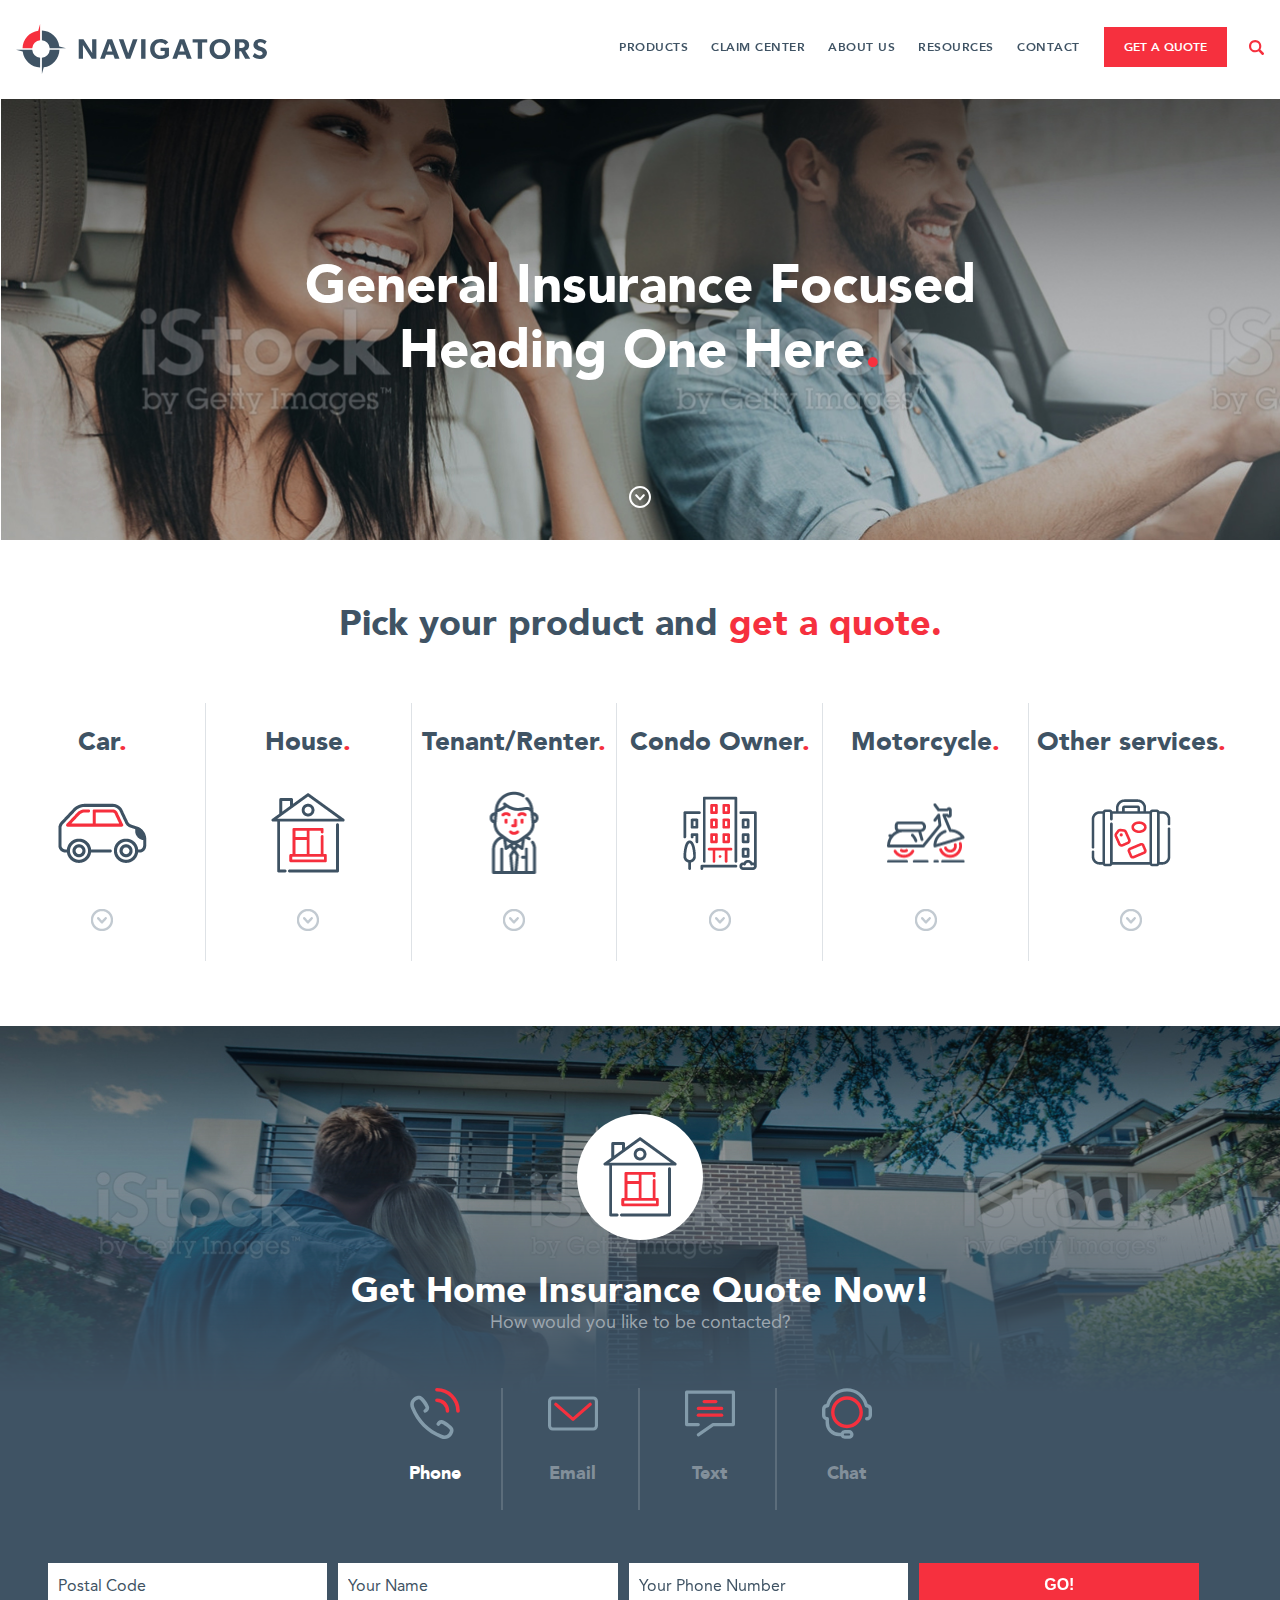
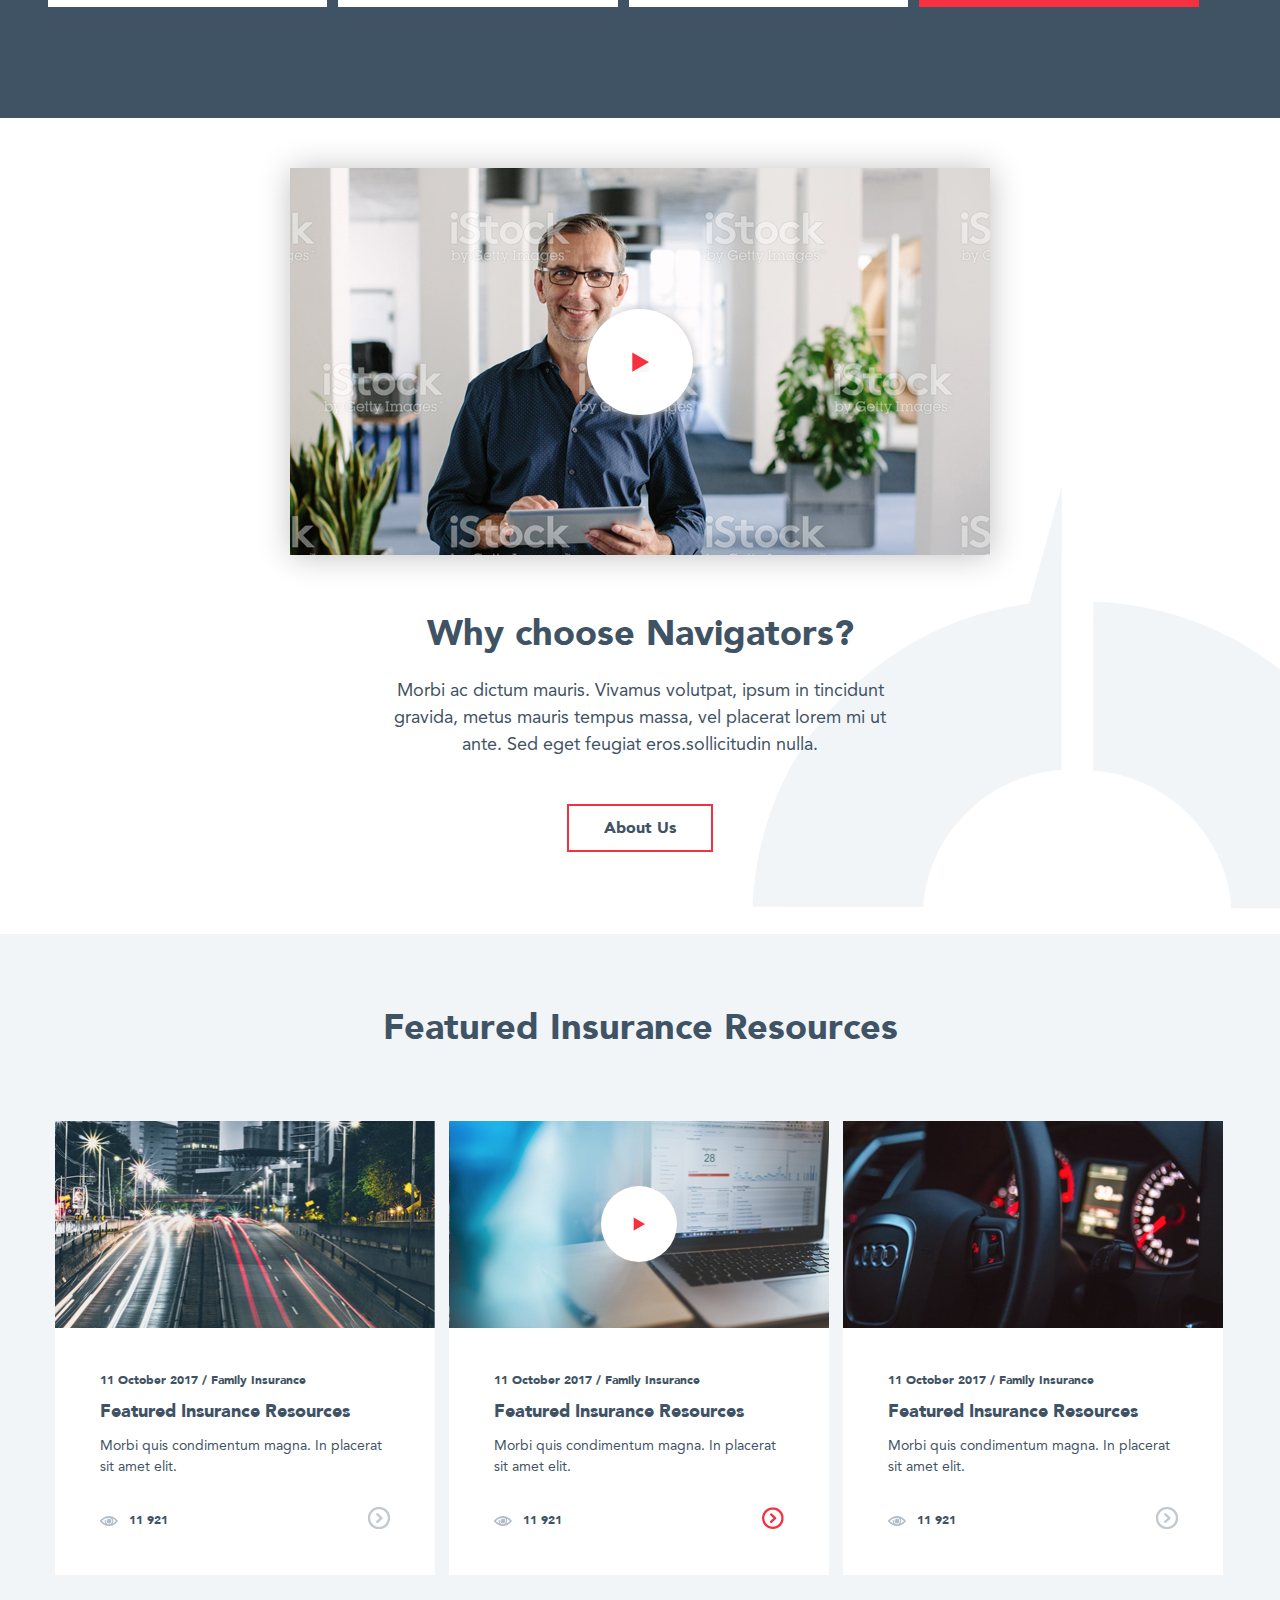
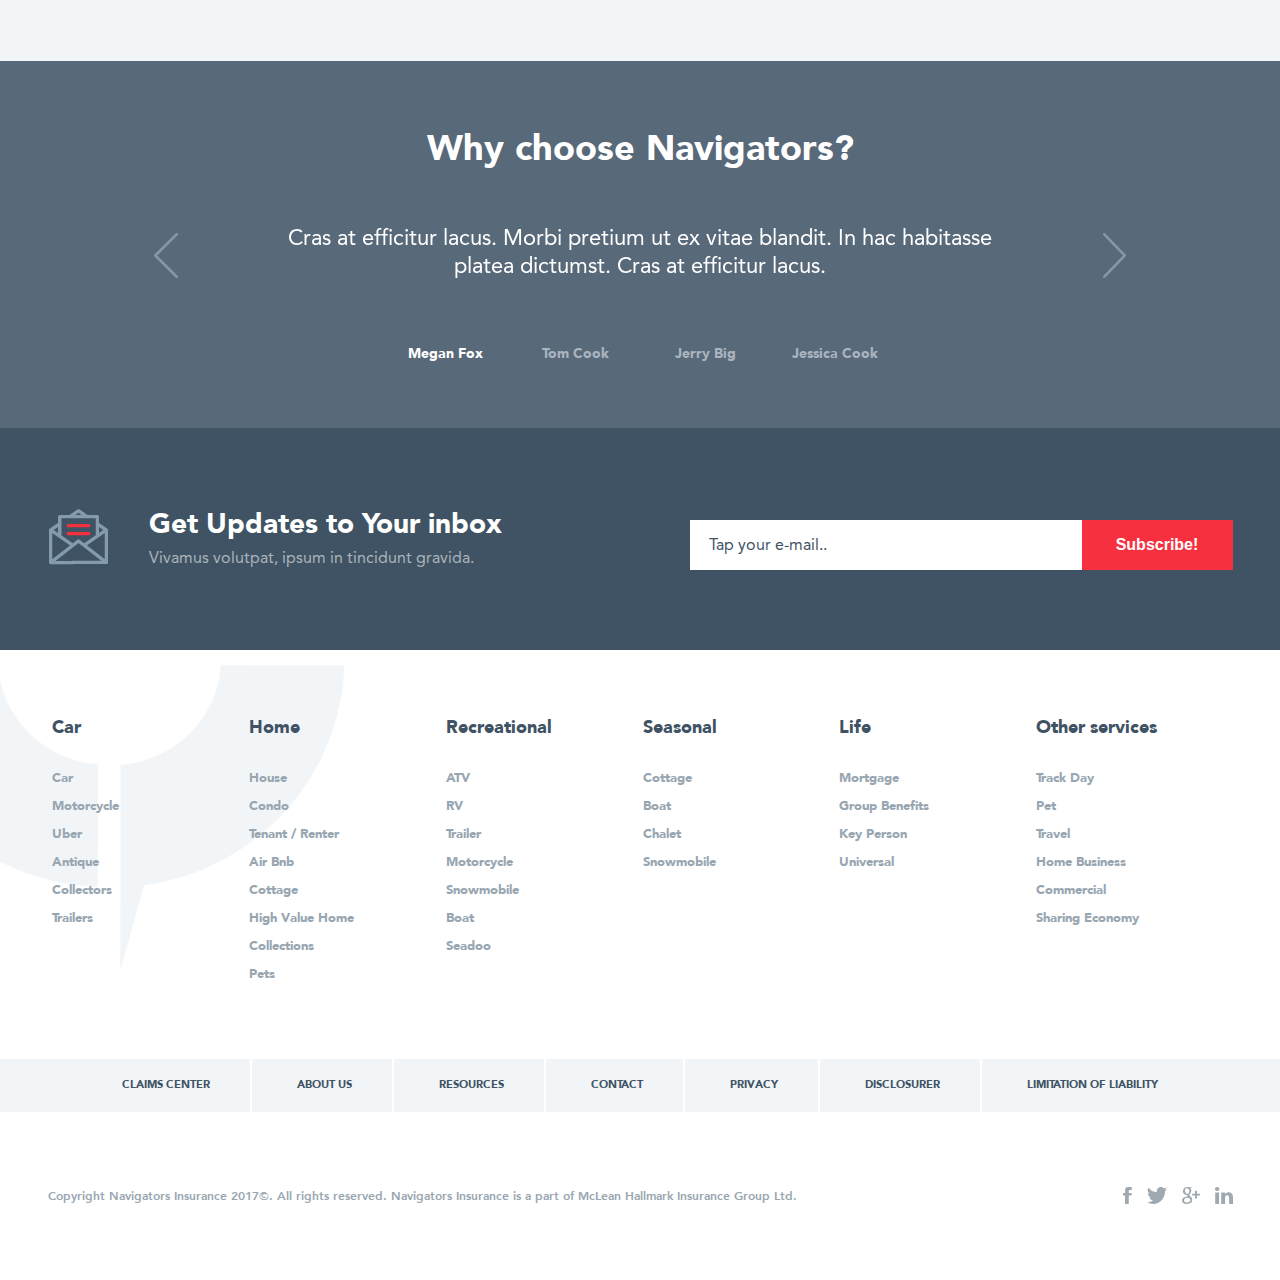
==== commit cfe293a6: "befre swamyappa design" ====
--- a/index.html
+++ b/index.html
@@ -65,6 +65,15 @@
 							<img src="images/icons/cross_red.svg" alt="">
 						</span>
 					</div>
+					<!-- mobile menu icon toggle - in js -->
+					<div class="mob_menu_icon inl_block vtop">
+						<span id="open_menu_btn">
+							<img src="images/icons/hamberger.png" alt="">
+						</span>
+						<span id="close_menu_btn">
+							<img src="images/icons/menu_close.png" alt="">
+						</span>
+					</div>
 				</div>
 
 				<div class="clear_fix"></div>
@@ -77,9 +86,21 @@
 			<div class="main_container">
 				<div class="home_banner_cont_cover">
 					<div class="banner_tag_line act_center">
-						<h1 class="text_center no_margin">General Insurance Focused <br> Heading One Here<span class="red_cont">.</span></h1>
+						<h1 class="text_center no_margin">General Insurance Focused Heading One Here<span class="red_cont">.</span></h1>
 					</div>
 					<a href="javascript:void(0);" class="inl_block"><span class="scroll_down_icon"></span></a>
+				</div>
+			</div>
+			<div id="mob_menu" class="mobile_menu_container">
+				<div class="mobile_menu_inner">
+					<ul class="no_list_style text_center">
+						<li><a href="">products</a></li>
+						<li><a href="">Claims center</a></li>
+						<li><a href="">About Us</a></li>
+						<li><a href="">Resource</a></li>
+						<li><a href="">Contacts</a></li>
+						<li><a href="">get a quote</a></li>
+					</ul>
 				</div>
 			</div>
 		</section>
@@ -239,7 +260,7 @@
 		<!-- video & why section -->
 
 		<section class="video__why">
-			<div class="outer_container">
+			<div class="main_container">
 				<div class="video_cover">
 					<div class="video_box">
 						<img src="images/backgrounds/video_bg.jpg" alt="">
@@ -506,7 +527,7 @@
 				<div class="foot_bottom">
 					<div class="main_container">
 						<div class="copy_right pull_left inl_block">
-							<p>Copyright Navigators Insurance 2017©. All rights reserved. Navigators Insurance is a part of McLean Hallmark Insurance Group Ltd.</p>
+							<p>Copyright Navigators Insurance 2017©. All rights reserved. <span>Navigators Insurance is a part of McLean Hallmark Insurance Group Ltd.</span></p>
 						</div>
 						<div class="sociol_icon pull_right">
 							<ul class="no_list_style child_inline">
--- a/css/style.css
+++ b/css/style.css
@@ -6,7 +6,9 @@
 Author URI: http://parachutedev.ca
 */
 
-
+/*====style info====
+Mobile menu break @1000px
+*/
 * {
 	 margin:0 auto;
 }
@@ -525,6 +527,7 @@
 header{
 	padding: 24px 0px 25px;
 	overflow: hidden;
+	z-index: 9;
 }
 .logo a{
 	width: 251px;
@@ -572,6 +575,56 @@
 	cursor: pointer;
 }
 
+/*//mobile responsive*/
+.mob_menu_icon{
+	margin-top: 10px;
+	margin-left: 17px;
+	display: none;
+}
+.mob_menu_icon:hover{
+	cursor: pointer;
+}
+.mob_menu_icon img{
+	width: 26px;
+	height: 21px;
+	display: inline-block;
+} 
+#close_menu_btn{
+	display: none;
+}
+.mobile_menu_container{
+	position: absolute;
+	z-index: 2;
+	width: 100%;
+	height: 100%;
+	background-color: rgba(63, 83, 100, 0.94);
+	top: 0px;
+	left: 0px;
+	display: none;
+}
+.mobile_menu_inner{
+	position: relative;
+	height: 100%;
+}
+.mobile_menu_inner ul{
+	position: absolute;
+	top: 50%;
+	left: 50%;
+	transform: translate(-50%,-50%);
+	-webkit-transform: translate(-50%,-50%);
+	-ms-transform: translate(-50%,-50%);
+	-o-transform: translate(-50%,-50%);
+}
+.mobile_menu_container li a{
+	display: inline-block;
+	color: #fff;
+	text-transform: uppercase;
+	font-size: 15px;
+	padding: 15px 20px;
+}
+.mobile_menu_container li:last-child a{
+	background-color: #f6303e;
+}
 #sub_nav_header .main_nav{
 	margin-top: -7px;
 }
@@ -722,11 +775,13 @@
 }
 .footer_nav{
 	padding-bottom: 70px;
+	text-align: center;
 }
 .foot_col{
 	width: 16.2%;
 	display: inline-block;
 	vertical-align: top;
+	text-align: left;
 }
 .foot_col h6{
 	font-size: 18px;
@@ -794,9 +849,11 @@
 	background-size: cover;
 	min-height: 441px;
 	position: relative;
+	overflow: hidden;
 }
 .banner_tag_line{
 	padding-top: 152px;
+	max-width: 60%;
 }
 .banner_tag_line h1{
 	font-weight: bold;
@@ -906,6 +963,7 @@
 	background-repeat: no-repeat;
 	background-position: center;
 	background-color: #fff; 
+    box-shadow: 1px 1px 10px #c1c1c1;
 }
 .play_btn:hover{
 	cursor: pointer;
@@ -2179,7 +2237,7 @@
 
 @media only screen and (max-width: 1442px) {
 	header {
-		max-width: 1185px;
+		max-width: 1248px;
 	}
 
 }
@@ -2262,6 +2320,9 @@
 	.video__why {
 	    background-position: 283% -687%;
 	}
+	.banner_tag_line{
+		max-width: 80%;
+	}
 
 }
 
@@ -2291,7 +2352,7 @@
 	.feature_col{
 		float: none;
 		display: inline-block;
-		width: 48%;
+		width: 47%;
 		margin-bottom: 27px;
 	}
 	.feature_cards{
@@ -2308,6 +2369,9 @@
 	}
 	.foot_nav_band li:nth-child(6) a{
 		border-right: 2px solid #fff;
+	}
+	.banner_tag_line {
+	    max-width: 100%;
 	}
 
 	/*get update res*/
@@ -2328,42 +2392,205 @@
 	.subcribe_cover {
 	    margin-top: 67px;
 	}
-
-}
-
-
-@media only screen and (max-width: 980px) {
-
-
-
+	
+	.nav_cover, 
+	.get_quote{
+		display: none!important;
+	}
+	.mob_menu_icon{
+		display: inline-block;
+	}
+	.footer_main::before{
+		left: -49%;
+		top: -482px;
+	}
+}
+
+
+@media only screen and (max-width: 932px) {
+
+	.search_bar_top {
+	    width: 270px;
+	}
+	.foot_col{
+		width: 19.2%;
+		margin-bottom: 70px;
+	}
+	.foot_col:last-child{
+		margin-bottom: 0px;
+	}
+	.subscribe_me input[type="email"]{
+		width: 78%;
+	}
+	.copy_right {
+		float: none;
+		display: block;
+		text-align: center;
+	}
+	.copy_right span{
+		display: block;	
+		margin-top: 6px;
+		margin-bottom: 32px;
+	}
+	.sociol_icon {
+		float: none;
+		text-align: center;
+	}
+	.foot_bottom {
+	    padding-top: 56px;
+	}
 }
 
 @media only screen and (max-width: 768px) {
 
-
-
-}
-
-
-@media only screen and (max-width: 640px) {
-
-
-
-
+	.home_banner{
+		min-height: 453px;
+	}
+	.banner_tag_line {
+	    padding-top: 151px;
+	}
+	.pick_product_cover {
+	    padding: 60px 0px;
+	}
+	.video__why{
+		padding-top: 40px;
+		background-size: 82% 82%;
+		background-position: 321% 322%;
+	}
+	.home_pg_drop_get_quote{
+		margin-bottom: 30px;
+	}
+	.choose_reson_cont{
+		width: 80%;
+	}
+	.choose_reson_cont .owl-nav .owl-next{
+		right: -15%;
+	}
+	.choose_reson_cont .owl-nav .owl-prev {
+	    left: -15%;
+	}
+	.footer_main::before {
+	    left: -42%;
+	    top: -31%;
+	    width: 86%;
+        height: 86%;
+	}
+	.foot_col{
+		width: 24.3%;
+	}
+	.foot_col:nth-last-child(-n+2){
+		margin-bottom: 0px;
+	}
+	.foot_nav_band li:nth-child(5) a{
+		border-top: 2px solid #fff;
+	}
+}
+
+
+@media only screen and (max-width: 767px) {
+
+	.search_bar_top {
+	    width: 175px;
+	}
+	.get_q_row input[type="text"], 
+	.get_q_row input[type="number"],
+	.get_q_row input[type="submit"]{
+		width: 100%;
+		margin-bottom: 20px;
+		margin-right: 0px;
+	}
+	.subscribe_me input[type="email"] {
+	    width: 74%;
+	}
+	.video_box{
+		width: 100%;
+		height: auto;
+	}
+	.video_box img{
+		width: 100%;
+	}
+
+}
+
+@media only screen and (max-width: 650px) {
+
+	.banner_tag_line h1{
+		font-size: 44px;
+	}
+	.product_box {
+	    width: 49%;
+	}
+	.product_gridof6 li:nth-child(even){
+		border: none;
+		margin-top: 35px;
+	}
+	.product_gridof6 li:nth-child(odd){
+		border-right: 1px solid #dee2e6;
+		margin-top: 35px;
+	}
+	.feature_col{
+		width: 100%;
+		margin-left: 0px;
+		margin-right: 0px;
+	}
+	.foot_col {
+	    width: 32.3%;
+	}
+	.footer_main::before{
+		top: -24%;
+	}
+	.product_gridof6 li:nth-child(-n+2){
+		margin-top: 0px;
+	}
+	.subscribe_me input[type="email"] {
+	    width: 68%;
+	}
+	.pick_product .outer_container{
+		padding-right: 30px;
+		padding-left: 30px;
+	}
 }
 
 
 @media only screen and (max-width: 540px) {
 
-
-
+	.subscribe_me input[type="email"] {
+	    width: 63%;
+	}
+	.main_container {
+	    padding-left: 11px;
+	    padding-right: 11px;
+	}
+	.foot_col:nth-last-child(-n+3) {
+	    margin-bottom: 0px;
+	}
+	.update_icon img{
+		width: 42px;
+		margin-top: 5px;
+	}
+	.pick_product .outer_container {
+	    padding-right: 20px;
+	    padding-left: 20px;
+	}
 
 }
 
 @media only screen and (max-width: 480px) {
-
-
-
+	
+	.banner_tag_line h1{
+		line-height: 52px;
+	}
+	.home_banner {
+	    min-height: 546px;
+	}
+	.banner_tag_line {
+	    padding-top: 188px;
+	}
+	.product_box h4{
+		font-size: 22px;
+	}
+
+	
 }
 
 
